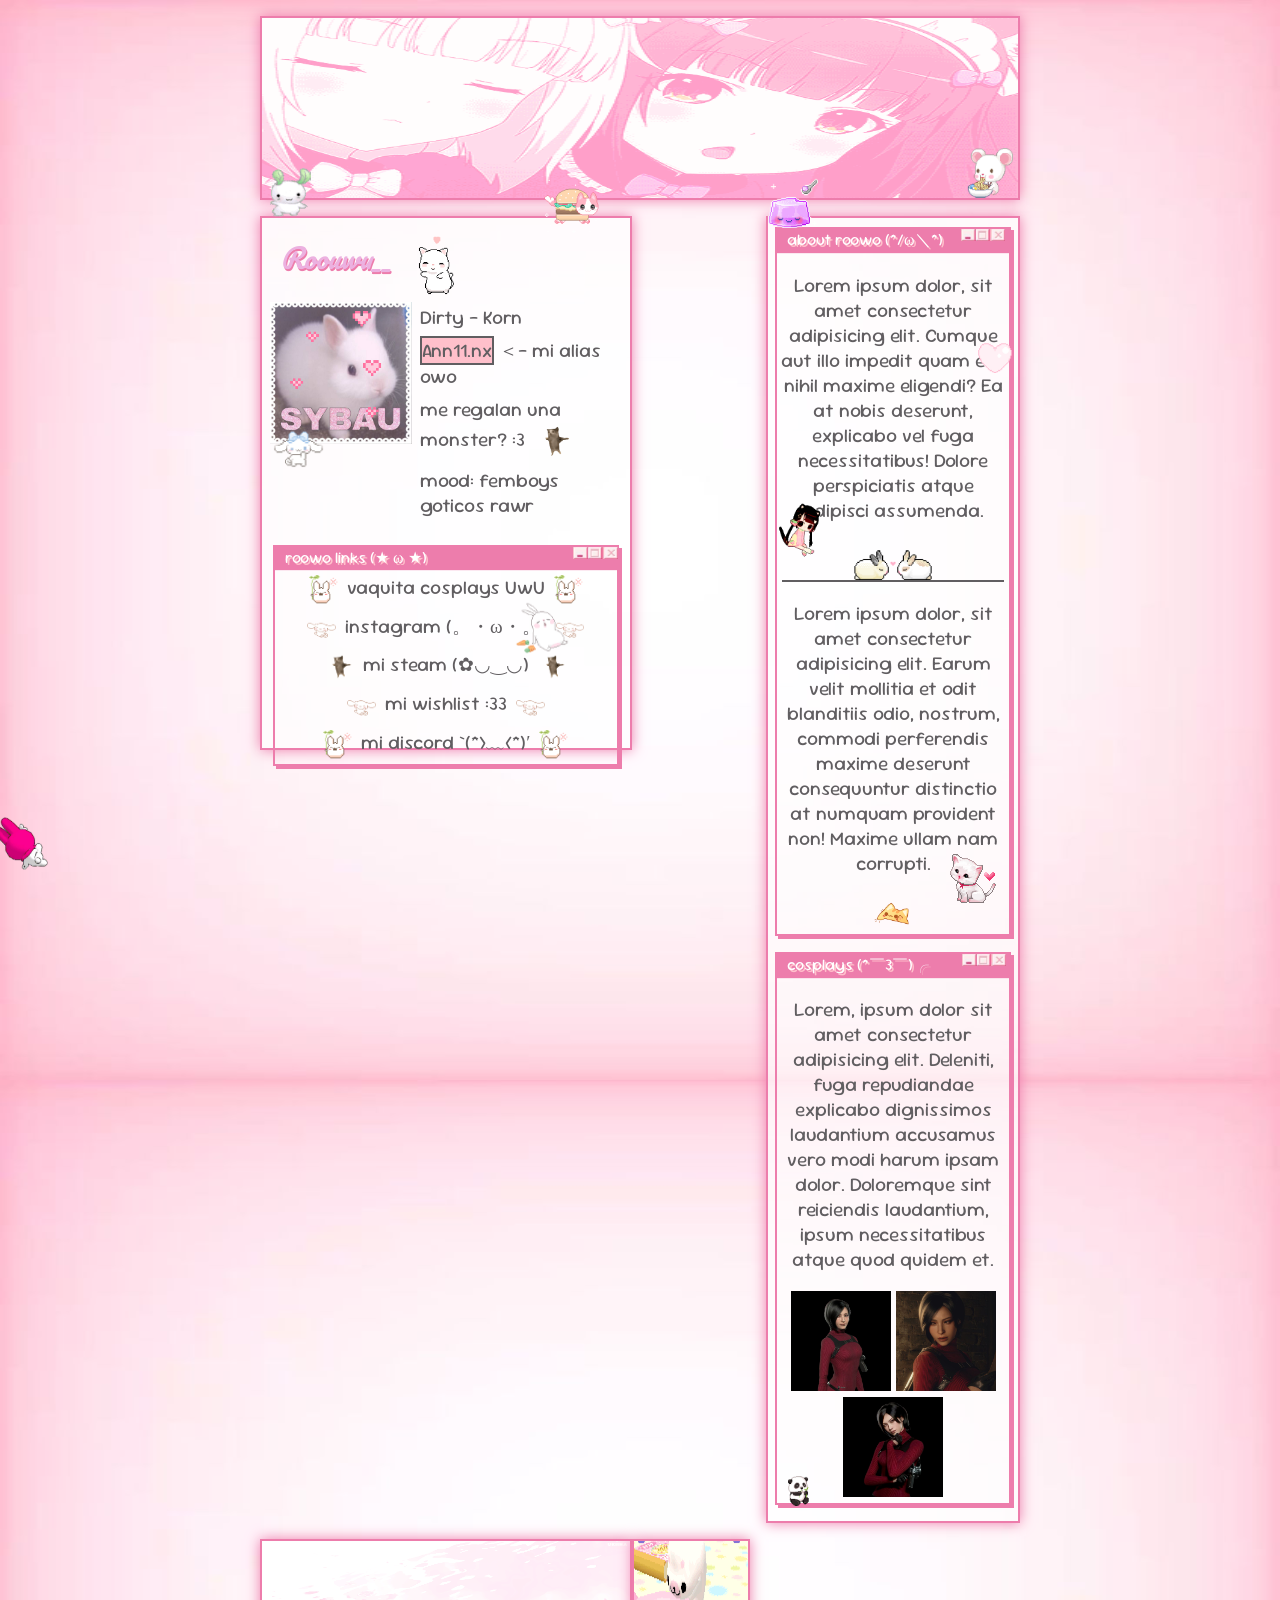
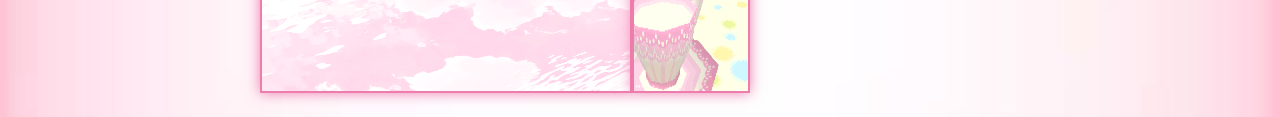
==== index.html @ 13e6f64c "pagina rosa (casi) terminada" ====
<!DOCTYPE html>
<html lang="en">
<head>
    <meta charset="UTF-8">
    <meta name="viewport" content="width=device-width, initial-scale=1.0">
    <link rel="stylesheet" href="css/style.css">
    <title>roOoOwo</title>

    <link rel="preconnect" href="https://fonts.googleapis.com">
    <link rel="preconnect" href="https://fonts.gstatic.com" crossorigin>
    <link href="https://fonts.googleapis.com/css2?family=Cascadia+Code:ital,wght@0,200..700;1,200..700&family=Ubuntu+Mono:ital,wght@0,400;0,700;1,400;1,700&family=Ubuntu:ital,wght@0,300;0,400;0,500;0,700;1,300;1,400;1,500;1,700&display=swap" rel="stylesheet">
    <link href="https://fonts.googleapis.com/css2?family=Bitcount+Grid+Double:wght@100..900&family=Cascadia+Code:ital,wght@0,200..700;1,200..700&family=Ubuntu+Mono:ital,wght@0,400;0,700;1,400;1,700&family=Ubuntu:ital,wght@0,300;0,400;0,500;0,700;1,300;1,400;1,500;1,700&display=swap" rel="stylesheet">
    <link href="https://fonts.googleapis.com/css2?family=Pacifico&display=swap" rel="stylesheet">
    <link href="https://fonts.googleapis.com/css2?family=Sour+Gummy:ital,wght@0,100..900;1,100..900&display=swap" rel="stylesheet">

</head>
<body>
    <img src="assets/root_gifs/my_melody.gif" class="root-gif" id="mymelody">
    <div class="main">
        
        <a href="https://www.youtube.com/watch?v=dQw4w9WgXcQ">
            <img src="assets/root_gifs/lo_q_sea_esto.gif" class="root-gif" id="hojita">
        </a>

        <!--LEFT-->
        <header class="banner" id="banner1">
            <img src="assets/sanrio/anime_gurls.gif" alt="unu">
        </header>
        <section class="left-container">
            <!--ROOT GIFS-->
            <img src="assets/sanrio/carrot_bunny.gif" class="root-gif" id="carrot-bunny">
            <img src="assets/root_gifs/chilemorron2.gif" class="root-gif" id="chilemorron">
            <img src="assets/sanrio/heart.gif" class="root-gif" id="hearts">
            <a href="easter.html">
                <img src="assets/sanrio/gato_hamburguesa.gif" class="root-gif" id="burguer-cat"> 
            </a>
            <div class="card" id="name">Roouwu__ <img src="assets/root_gifs/heart_cat.gif"></div>
            <div class="card" id="picture">
                <img src="assets/sanrio/profile1.jpg" alt="">
            </div>
            <div class="card" id="status">
                <p>Dirty - Korn </p>
                <p><span>Ann11.nx</span> ＜- mi alias owo</p>
                <p>me regalan una monster? :3 <img src="assets/root_gifs/gatito_saltando.gif"></p>
                <p>mood: femboys goticos rawr</p>
            </div>
            <div class="card" id="links">
                <nav class="my-linktree">
                    <img src="assets/sanrio/Captura de pantalla 2026-02-19 182012.png" class="close-tab" alt="">
                    <div class="top-bar">roowo links (★ ω ★)</div>
                    <a href="http://link.mercadopago.com.ar/rooalmada">
                        <img src="assets/sanrio/monster.gif">
                        vaquita cosplays UwU
                        <img src="assets/sanrio/monster.gif"> 
                    </a>
                    <a href="https://www.instagram.com/reel/DRQel9qgAkO/?utm_source=ig_web_copy_link&igsh=NTc4MTIwNjQ2YQ==">
                         <img src="assets/sanrio/cinnamoroll_float.gif"> 
                            instagram (。・ω・。)
                         <img src="assets/sanrio/cinnamoroll_float.gif"> 
                    </a>
                    <a href="https://youtu.be/LDU_Txk06tM?si=PpXAcuxdn4_qoi2n&t=73">
                        <img src="assets/sanrio/gatito_saltano.gif">
                            mi steam (✿◡‿◡)
                         <img src="assets/sanrio/gatito_saltano.gif"> 
                    </a>
                    <a href="wishlist.html">
                        <img src="assets/sanrio/cinnamoroll_float.gif">
                            mi wishlist :33
                        <img src="assets/sanrio/cinnamoroll_float.gif">
                    </a>
                    <a href="https://youtu.be/LDU_Txk06tM?si=PpXAcuxdn4_qoi2n&t=73">
                        <img src="assets/sanrio/monster.gif">
                            mi discord `(*>﹏<*)′
                        <img src="assets/sanrio/monster.gif">
                    </a>
                </nav>
            </div>
        </section>
        <!--RIGHT-->
        <header class="banner" id="banner2">
            <img src="css/sanrio/pastel4.gif" alt="">
        </header>
        <section class="right-container">
            <!--ROOT GIFS-->
            <a href="https://cafecito.app/kitt3enowo">
                        <img src="assets/sanrio/heart_cat.gif" class="root-gif" id="heart-cat">
            </a>
            <img src="assets/sanrio/panda.gif" class="root-gif" id="panda">
            <img src="assets/root_gifs/monita_china.gif" class="root-gif" id="monitachina">
            <img src="assets/sanrio/gelly.gif" class="root-gif" id="gelly">
            <img src="assets/sanrio/heart2.gif" class="root-gif" id="heart2">
            <img src="assets/sanrio/ramen.gif" class="root-gif" id="ramen">
            
            <div class="card" id="about">
                <img src="assets/sanrio/Captura de pantalla 2026-02-19 182012.png" class="close-tab" style="height: 12px; position: absolute; right: 9px;">
                <div class="top-bar">about roowo (*/ω＼*)</div>
                <p>
                    Lorem ipsum dolor, sit amet consectetur adipisicing elit. Cumque aut illo impedit quam eos nihil maxime eligendi? Ea at nobis deserunt, explicabo vel fuga necessitatibus! Dolore perspiciatis atque adipisci assumenda.
                </p>
                <img src="assets/root_gifs/bunny.gif">
                <hr>
                <p>
                    Lorem ipsum dolor, sit amet consectetur adipisicing elit. Earum velit mollitia et odit blanditiis odio, nostrum, commodi perferendis maxime deserunt consequuntur distinctio at numquam provident non! Maxime ullam nam corrupti.
                </p>
                <img src="assets/sanrio/bongo_cat.gif">
            </div>
            <div class="card" id="cosplay">
                <img src="assets/sanrio/Captura de pantalla 2026-02-19 182012.png" class="close-tab" style="height: 12px; position: absolute; right: 12px; ">
                <div class="top-bar">
                    cosplays (*￣3￣)╭
                </div>
                <p>
                    Lorem, ipsum dolor sit amet consectetur adipisicing elit. Deleniti, fuga repudiandae explicabo dignissimos laudantium accusamus vero modi harum ipsam dolor. Doloremque sint reiciendis laudantium, ipsum necessitatibus atque quod quidem et.                    
                </p>
                <div class="cosplay-imgs">
                    <img src="assets/cosplay_ada_wong_owo2.jpg" alt="">
                    <img src="assets/cosplay_ada_wong_owo.jpg" alt="">
                    <img src="assets/cosplay_ada_wong_owo3.jpg" alt="">
                </div>
            </div>
        </section>
        <div class="banner" id="banner3">
                <img src="assets/sanrio/taza.gif" alt="">
        </div>
    </div>
</body>
</html>
---- css/style.css ----
:root{
    --my-color-cards:rgba(248, 236, 241, 0.89);
    --my-color-pastel-green:rgb(192, 255, 196);
    --my-color-pastel-pink: rgb(236, 177, 224);
    --my-color-ultra-pink:rgba(237, 125, 172);
}
.root-gif{
    position: absolute;
    height: 70px;
    z-index: 1;
}
body{
    background-image: url(sanrio/fondo16.jpg);
    background-color: transparent;
    background-size: 100% 100%;
    font-family: "Sour Gummy";
    font-size: 0.8rem;
    color: rgb(97, 94, 97);
}
.main{
    display: grid;
    position: relative;
    margin: 0 auto;
    margin-top: 16px;
    width: 90%;
    max-width: 320px;
    min-width: 320px;
    animation: float 5s ease-in-out infinite;
}
@keyframes float{ /*hola vengo a flotar oWo*/
    0%{
        transform: translateY(0);
    }
    50%{
        transform: translateY(-6px);
    }
    100%{
        transform: translateY(0);
    }
}
/*-------------------------------------------------------------------------*/
.top-bar{
    margin: 0;
    font-size: 1rem;
    padding-left: 10px;
    background-color: var(--my-color-ultra-pink);
    color:white;
    border-bottom: 2px solid var(--my-color-ultra-pink);
    box-shadow: 0px 0px 1px var(--my-color-ultra-pink);
    text-shadow: 2px 2px 0px pink; 
    text-align: left;
}
.top-bar img{
    height: 1.8em;
    margin: 0 4px;
    vertical-align: middle;
}
.banner{
    height: 100px;
    border: 2px solid var(--my-color-ultra-pink);
    box-shadow: 0px 0px 13px var(--my-color-ultra-pink);
    margin-bottom: 16px;
}
#banner1{
    height: 180px;
}
#banner1 img{
    width: 100%;
    height: 100%;
}
/*-------------------------------------------------------------------------*/
.card{
    
}
.left-container{
    display: grid;
    position: relative;
    background-color: rgba(255, 255, 255, 0.694);
    border: 2px solid var(--my-color-ultra-pink);
    box-shadow: 0px 0px 13px var(--my-color-ultra-pink); /*efecto glow owo*/
    margin-bottom: 16px;
    grid-template-columns: 150px;
}
#name{
    padding-top: 3%;
    grid-column: 1/4;
    font-family: "Pacifico";
    font-size: 1.7rem;
    padding-left: 5%;
    color: var(--my-color-pastel-pink);
    font-style: oblique;
    text-shadow: 1px 2px 0px var(--my-color-ultra-pink);
}
#name img{
    height: 1em;
    height: 2.5em;
    margin: 0 5px;
    vertical-align: middle;
}
#picture{
    position: relative;
    padding-top: 3%;
    padding-left: 5%;
}
#picture img{
    width: 100%;
}
#status{
    grid-column: 2/4;
}
#status p{
    margin: 8px;
    text-overflow: ellipsis;
}
#status span{
    background-color: pink;
    border: 2px solid;
}
#status img{
    height: 2em;
    margin: 0 4px;
    vertical-align: middle;
}
#links{
    grid-column: 1/4;
    width: 94%;
    margin: 0 auto;
    padding-top: 5%;
    margin-bottom: 16px;
}
.my-linktree{
    display: grid;
    text-align: center;
    border: 2px solid var(--my-color-ultra-pink);
    box-shadow: 3px 3px 0px var(--my-color-ultra-pink);
}
.my-linktree a{
    text-decoration: none;
    color: rgb(97, 94, 97);
    padding: 5px;
}
.my-linktree a:hover{
    background-color: pink;
}
.my-linktree a img{
    height: 1.5em;
    margin: 0 4px;
    vertical-align: middle;
}
.close-tab{
    position: absolute;
    right: 12px;
    height: 12px;
    vertical-align: middle;
}

/*-------------------------------------------------------------------------*/
#banner2{
    height: 150px;
}
#banner2 img{
    width: 100%;
    height: 100%;
}
/*-------------------------------------------------------------------------*/

.right-container{
    padding-top: 3.5%;
    display: flex;
    flex-direction: column;
    position: relative;
    background-color: rgba(255, 255, 255, 0.694);
    border: 2px solid var(--my-color-ultra-pink);
    box-shadow: 0px 0px 13px var(--my-color-ultra-pink);
    margin-bottom: 16px; 
}
.right-container .close-tab{
    height: 12px;
}
hr{
    border: 1px solid rgb(97, 94, 97);
    width: 95%;
    margin: 0 auto;
}
#about{
    width: 93%;
    margin: 0 auto;
    text-align: center;
    border: 2px solid var(--my-color-ultra-pink);
    box-shadow: 3px 3px 0px var(--my-color-ultra-pink);
    margin-bottom: 16px;
}
#about p{

}
#about img{
    height: 2em;
    margin: 0 4px;
    vertical-align: middle;
}
#cosplay{
    width: 93%;
    margin: 0 auto;
    text-align: center;
    border: 2px solid var(--my-color-ultra-pink);
    box-shadow: 3px 3px 0px var(--my-color-ultra-pink);
    margin-bottom: 16px;
}
.cosplay-imgs{
    width: 100%;
    grid-template-columns: repeat(auto-fill,10px);
    gap: 2px;
}
.cosplay-imgs img{
    width: 100px;
    background-color: transparent;
}
/*-------------------------------------------------------------------------*/
#banner3{
    height: 150px;
}
#banner3 img{
    width: 100%;
    height: 100%;
}
/*-------------------------------------------------------------------------*/

#hojita{
    top: 131px;
    left: -10px;
}
#chilemorron{
    top: 210px;
    left: 10px;
    height: 40px;
}
#mymelody{
    position: fixed;
    height: 120px;
    left: -21px;
    bottom: -11px;
}
#lexe{
    height: 65px;
    top: 620px;
    right: 10px;
}
#panda{
    bottom: 15px;
    height: 30px;
    left: 20px;
}
#monitachina{
    top: 275px;
}
#burguer-cat{
    top: -40px;
    left: 280px;
    height: 60px;
}
#carrot-bunny{
    height: 60px;
    top: 380px;
    left: 250px;
}
#ramen{
    height: 50px;
    top: -70px;
    right: 5px;
}
#heart2{
    height: 40px;
    right: 1px;
    top: 120px;
}
#gelly{
    height: 50px;
    top: -40px;
}
#hearts{
    height: 130px;
    top: 85px;
    left: 10px;
}
#heart-cat{
    height: 50px;
    right: 20px;
    top: 635px;
}
/*-------------------------------------------------------------------------*/

/*media queries*/

@media screen and (min-width:768px) {
    body{
        background-image: url(sanrio/fondo16.jpg);
        background-size: 100% 1080px;
        font-size: 1.2rem;
    }
    .main{
        display: grid;
        max-width: 760px;
        width: 100%;
    }
    #banner1{
        grid-column: 1/4;
    }
    #banner2{
        grid-column: 1/2;
    }
    .left-container{
        grid-column: 1/2;
        height: 530px;
    }
    .right-container{
        margin-left: 16px;
        grid-row: 3;
        grid-column: 3/4;
    }
}
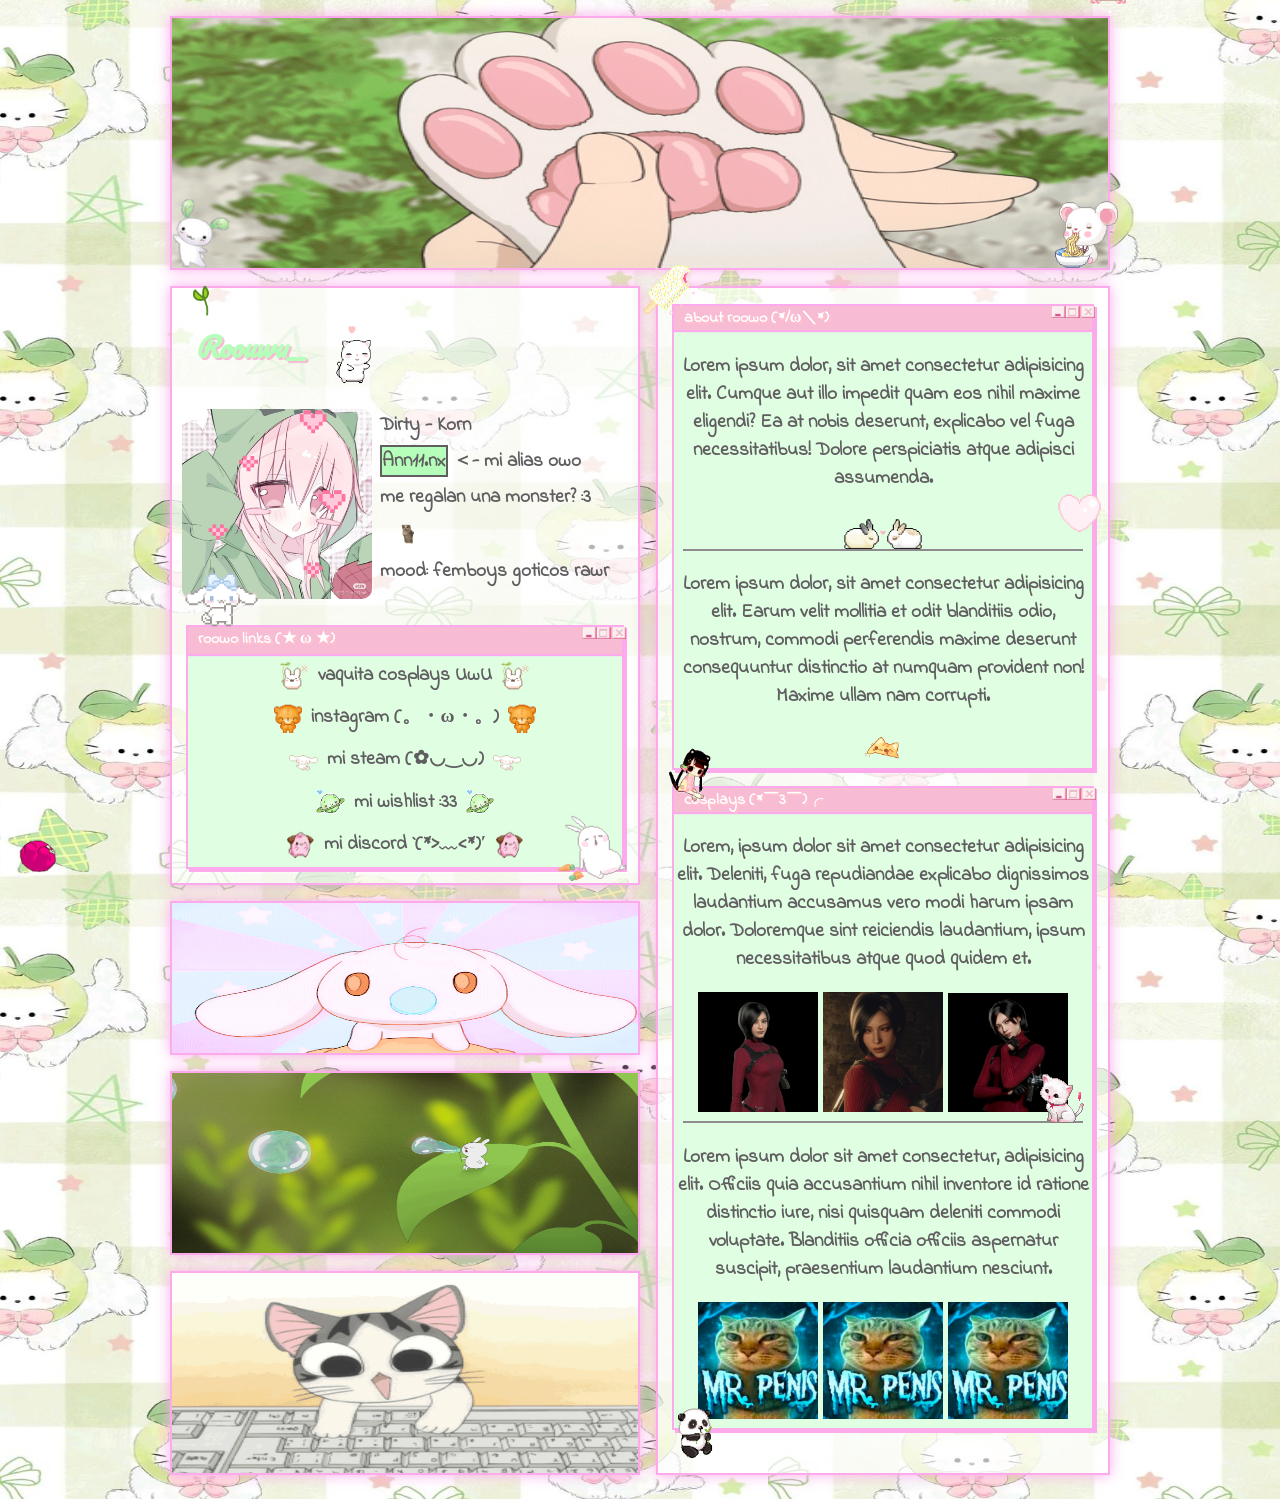
==== commit aa797041: "pagina verde" ====
--- a/index.html
+++ b/index.html
@@ -12,6 +12,7 @@
     <link href="https://fonts.googleapis.com/css2?family=Bitcount+Grid+Double:wght@100..900&family=Cascadia+Code:ital,wght@0,200..700;1,200..700&family=Ubuntu+Mono:ital,wght@0,400;0,700;1,400;1,700&family=Ubuntu:ital,wght@0,300;0,400;0,500;0,700;1,300;1,400;1,500;1,700&display=swap" rel="stylesheet">
     <link href="https://fonts.googleapis.com/css2?family=Pacifico&display=swap" rel="stylesheet">
     <link href="https://fonts.googleapis.com/css2?family=Sour+Gummy:ital,wght@0,100..900;1,100..900&display=swap" rel="stylesheet">
+    <link href="https://fonts.googleapis.com/css2?family=Indie+Flower&display=swap" rel="stylesheet">
 
 </head>
 <body>
@@ -24,19 +25,21 @@
 
         <!--LEFT-->
         <header class="banner" id="banner1">
-            <img src="assets/sanrio/anime_gurls.gif" alt="unu">
+            <img src="assets/soft_green/PATITAS.gif" alt="unu">
         </header>
         <section class="left-container">
             <!--ROOT GIFS-->
+            <img src="assets/soft_green/hojita_profile2.gif" class="root-gif" id="profile-leaf">
             <img src="assets/sanrio/carrot_bunny.gif" class="root-gif" id="carrot-bunny">
             <img src="assets/root_gifs/chilemorron2.gif" class="root-gif" id="chilemorron">
             <img src="assets/sanrio/heart.gif" class="root-gif" id="hearts">
             <a href="easter.html">
-                <img src="assets/sanrio/gato_hamburguesa.gif" class="root-gif" id="burguer-cat"> 
+                <img src="assets/sanrio/ramen.gif" class="root-gif" id="ramen"> 
             </a>
-            <div class="card" id="name">Roouwu__ <img src="assets/root_gifs/heart_cat.gif"></div>
+            <div class="card" id="name">Roouwu__ <img src="assets/root_gifs/heart_cat.gif">
+            </div>
             <div class="card" id="picture">
-                <img src="assets/sanrio/profile1.jpg" alt="">
+                <img src="assets/soft_green/ppic2.jpg" alt="">
             </div>
             <div class="card" id="status">
                 <p>Dirty - Korn </p>
@@ -54,42 +57,44 @@
                         <img src="assets/sanrio/monster.gif"> 
                     </a>
                     <a href="https://www.instagram.com/reel/DRQel9qgAkO/?utm_source=ig_web_copy_link&igsh=NTc4MTIwNjQ2YQ==">
-                         <img src="assets/sanrio/cinnamoroll_float.gif"> 
+                         <img src="assets/soft_green/osito.gif"> 
                             instagram (。・ω・。)
+                         <img src="assets/soft_green/osito.gif"> 
+                    </a>
+                    <a href="https://youtu.be/LDU_Txk06tM?si=PpXAcuxdn4_qoi2n&t=73">
+                        <img src="assets/sanrio/cinnamoroll_float.gif">
+                            mi steam (✿◡‿◡)
                          <img src="assets/sanrio/cinnamoroll_float.gif"> 
                     </a>
-                    <a href="https://youtu.be/LDU_Txk06tM?si=PpXAcuxdn4_qoi2n&t=73">
-                        <img src="assets/sanrio/gatito_saltano.gif">
-                            mi steam (✿◡‿◡)
-                         <img src="assets/sanrio/gatito_saltano.gif"> 
-                    </a>
                     <a href="wishlist.html">
-                        <img src="assets/sanrio/cinnamoroll_float.gif">
+                        <img src="assets/soft_green/planetita.gif">
                             mi wishlist :33
-                        <img src="assets/sanrio/cinnamoroll_float.gif">
+                        <img src="assets/soft_green/planetita.gif">
                     </a>
                     <a href="https://youtu.be/LDU_Txk06tM?si=PpXAcuxdn4_qoi2n&t=73">
-                        <img src="assets/sanrio/monster.gif">
+                        <img src="assets/soft_green/pokemon1.gif">
                             mi discord `(*>﹏<*)′
-                        <img src="assets/sanrio/monster.gif">
+                        <img src="assets/soft_green/pokemon1.gif">
                     </a>
                 </nav>
             </div>
         </section>
         <!--RIGHT-->
         <header class="banner" id="banner2">
-            <img src="css/sanrio/pastel4.gif" alt="">
+            <img src="assets/soft_green/baby_cinnamorol.gif" alt="">
         </header>
         <section class="right-container">
             <!--ROOT GIFS-->
             <a href="https://cafecito.app/kitt3enowo">
-                        <img src="assets/sanrio/heart_cat.gif" class="root-gif" id="heart-cat">
+                <img src="assets/sanrio/heart_cat.gif" class="root-gif" id="heart-cat">
             </a>
-            <img src="assets/sanrio/panda.gif" class="root-gif" id="panda">
+            <a href="black.html">
+                <img src="assets/sanrio/panda.gif" class="root-gif" id="panda">
+            </a>
             <img src="assets/root_gifs/monita_china.gif" class="root-gif" id="monitachina">
-            <img src="assets/sanrio/gelly.gif" class="root-gif" id="gelly">
+            <img src="assets/soft_green/helado.gif" class="root-gif" id="ice-cream">
             <img src="assets/sanrio/heart2.gif" class="root-gif" id="heart2">
-            <img src="assets/sanrio/ramen.gif" class="root-gif" id="ramen">
+            <img src="assets/sanrio/gato_hamburguesa.gif" class="root-gif" id="burguer-cat">
             
             <div class="card" id="about">
                 <img src="assets/sanrio/Captura de pantalla 2026-02-19 182012.png" class="close-tab" style="height: 12px; position: absolute; right: 9px;">
@@ -113,14 +118,26 @@
                     Lorem, ipsum dolor sit amet consectetur adipisicing elit. Deleniti, fuga repudiandae explicabo dignissimos laudantium accusamus vero modi harum ipsam dolor. Doloremque sint reiciendis laudantium, ipsum necessitatibus atque quod quidem et.                    
                 </p>
                 <div class="cosplay-imgs">
-                    <img src="assets/cosplay_ada_wong_owo2.jpg" alt="">
-                    <img src="assets/cosplay_ada_wong_owo.jpg" alt="">
-                    <img src="assets/cosplay_ada_wong_owo3.jpg" alt="">
+                    <img src="assets/y2k/cosplay_ada_wong_owo2.jpg" alt="">
+                    <img src="assets/y2k/cosplay_ada_wong_owo.jpg" alt="">
+                    <img src="assets/y2k/cosplay_ada_wong_owo3.jpg" alt="">
+                </div>
+                <hr>
+                <p>
+                    Lorem ipsum dolor sit amet consectetur, adipisicing elit. Officiis quia accusantium nihil inventore id ratione distinctio iure, nisi quisquam deleniti commodi voluptate. Blanditiis officia officiis aspernatur suscipit, praesentium laudantium nesciunt.
+                </p>
+                <div class="cosplay-imgs">
+                    <img src="assets/y2k/mrpenis.jpg" alt="">
+                    <img src="assets/y2k/mrpenis.jpg" alt="">
+                    <img src="assets/y2k/mrpenis.jpg" alt="">
                 </div>
             </div>
         </section>
         <div class="banner" id="banner3">
-                <img src="assets/sanrio/taza.gif" alt="">
+                <img src="assets/soft_green/hojita.gif" alt="">
+        </div>
+        <div class="banner" id="banner4">
+            <img src="assets/soft_green/gato_teclado.gif" alt="">
         </div>
     </div>
 </body>
--- a/css/style.css
+++ b/css/style.css
@@ -1,8 +1,9 @@
 :root{
     --my-color-cards:rgba(248, 236, 241, 0.89);
-    --my-color-pastel-green:rgb(192, 255, 196);
-    --my-color-pastel-pink: rgb(236, 177, 224);
-    --my-color-ultra-pink:rgba(237, 125, 172);
+    --my-color-pastel-green:rgb(224, 255, 226);
+    --my-color-ultra-green: rgb(181, 255, 186);
+    --my-color-ultra-pink: rgb(252, 170, 235);
+    --my-color-pastel-pink:rgb(248, 187, 212);
 }
 .root-gif{
     position: absolute;
@@ -10,10 +11,11 @@
     z-index: 1;
 }
 body{
-    background-image: url(sanrio/fondo16.jpg);
+    background-image: url(soft_green/fondo4.jpg);
     background-color: transparent;
-    background-size: 100% 100%;
-    font-family: "Sour Gummy";
+    background-size: 60% 60%;
+    font-family: "Indie Flower", cursive;
+    font-weight: 800;
     font-size: 0.8rem;
     color: rgb(97, 94, 97);
 }
@@ -43,7 +45,7 @@
     margin: 0;
     font-size: 1rem;
     padding-left: 10px;
-    background-color: var(--my-color-ultra-pink);
+    background-color: var(--my-color-pastel-pink);
     color:white;
     border-bottom: 2px solid var(--my-color-ultra-pink);
     box-shadow: 0px 0px 1px var(--my-color-ultra-pink);
@@ -68,10 +70,24 @@
     width: 100%;
     height: 100%;
 }
+#banner2{
+    height: 150px;
+}
+#banner2 img{
+    width: 100%;
+    height: 100%;
+}
+#banner3{
+    height: 180px;
+}
+#banner3 img{
+    width: 100%;
+    height: 100%;
+}
+#banner4{
+    display: none;
+}
 /*-------------------------------------------------------------------------*/
-.card{
-    
-}
 .left-container{
     display: grid;
     position: relative;
@@ -84,15 +100,14 @@
 #name{
     padding-top: 3%;
     grid-column: 1/4;
-    font-family: "Pacifico";
+    font-family:"Pacifico";
     font-size: 1.7rem;
     padding-left: 5%;
-    color: var(--my-color-pastel-pink);
+    color: var(--my-color-ultra-green);
     font-style: oblique;
-    text-shadow: 1px 2px 0px var(--my-color-ultra-pink);
+    text-shadow: 2px 2px 0px var(--my-color-pastel-pink);
 }
 #name img{
-    height: 1em;
     height: 2.5em;
     margin: 0 5px;
     vertical-align: middle;
@@ -104,16 +119,18 @@
 }
 #picture img{
     width: 100%;
+    border-radius: 10px;
 }
 #status{
     grid-column: 2/4;
+    margin-bottom: 16px;
 }
 #status p{
     margin: 8px;
     text-overflow: ellipsis;
 }
 #status span{
-    background-color: pink;
+    background-color: var(--my-color-ultra-green);
     border: 2px solid;
 }
 #status img{
@@ -125,14 +142,15 @@
     grid-column: 1/4;
     width: 94%;
     margin: 0 auto;
-    padding-top: 5%;
-    margin-bottom: 16px;
+    margin-bottom: 16px;
+    background-color: rgb(224, 255, 226); /*rosita claro owo rgb(252, 239, 248)*/
 }
 .my-linktree{
     display: grid;
     text-align: center;
     border: 2px solid var(--my-color-ultra-pink);
     box-shadow: 3px 3px 0px var(--my-color-ultra-pink);
+    height: 99%;
 }
 .my-linktree a{
     text-decoration: none;
@@ -140,7 +158,7 @@
     padding: 5px;
 }
 .my-linktree a:hover{
-    background-color: pink;
+    background-color: rgb(174, 255, 174);
 }
 .my-linktree a img{
     height: 1.5em;
@@ -155,14 +173,7 @@
 }
 
 /*-------------------------------------------------------------------------*/
-#banner2{
-    height: 150px;
-}
-#banner2 img{
-    width: 100%;
-    height: 100%;
-}
-/*-------------------------------------------------------------------------*/
+
 
 .right-container{
     padding-top: 3.5%;
@@ -178,7 +189,7 @@
     height: 12px;
 }
 hr{
-    border: 1px solid rgb(97, 94, 97);
+    border: 1px solid rgb(141, 139, 141);
     width: 95%;
     margin: 0 auto;
 }
@@ -189,6 +200,7 @@
     border: 2px solid var(--my-color-ultra-pink);
     box-shadow: 3px 3px 0px var(--my-color-ultra-pink);
     margin-bottom: 16px;
+    background-color: var(--my-color-pastel-green);
 }
 #about p{
 
@@ -205,32 +217,26 @@
     border: 2px solid var(--my-color-ultra-pink);
     box-shadow: 3px 3px 0px var(--my-color-ultra-pink);
     margin-bottom: 16px;
+    background-color: var(--my-color-pastel-green);
 }
 .cosplay-imgs{
     width: 100%;
     grid-template-columns: repeat(auto-fill,10px);
-    gap: 2px;
+    gap: 1px;
 }
 .cosplay-imgs img{
-    width: 100px;
+    width: 120px;
     background-color: transparent;
 }
 /*-------------------------------------------------------------------------*/
-#banner3{
-    height: 150px;
-}
-#banner3 img{
-    width: 100%;
-    height: 100%;
-}
-/*-------------------------------------------------------------------------*/
+
 
 #hojita{
     top: 131px;
     left: -10px;
 }
 #chilemorron{
-    top: 210px;
+    top: 200px;
     left: 10px;
     height: 40px;
 }
@@ -240,11 +246,6 @@
     left: -21px;
     bottom: -11px;
 }
-#lexe{
-    height: 65px;
-    top: 620px;
-    right: 10px;
-}
 #panda{
     bottom: 15px;
     height: 30px;
@@ -254,28 +255,29 @@
     top: 275px;
 }
 #burguer-cat{
-    top: -40px;
+    top: -840px;
     left: 280px;
     height: 60px;
 }
 #carrot-bunny{
     height: 60px;
-    top: 380px;
+    top: 376px;
     left: 250px;
 }
 #ramen{
     height: 50px;
-    top: -70px;
-    right: 5px;
+    top: 550px;
+    right: -1px;
 }
 #heart2{
-    height: 40px;
+    height: 50px;
     right: 1px;
-    top: 120px;
-}
-#gelly{
-    height: 50px;
-    top: -40px;
+    top: 130px;
+}
+#ice-cream{
+    height: 60px;
+    top: -200px;
+    left: -20px;
 }
 #hearts{
     height: 130px;
@@ -285,7 +287,11 @@
 #heart-cat{
     height: 50px;
     right: 20px;
-    top: 635px;
+    top: 690px;
+}
+#profile-leaf{
+    left: -10px;
+    top: -18px;
 }
 /*-------------------------------------------------------------------------*/
 
@@ -293,28 +299,111 @@
 
 @media screen and (min-width:768px) {
     body{
-        background-image: url(sanrio/fondo16.jpg);
-        background-size: 100% 1080px;
+        background-image: url(soft_green/fondo4.jpg);
+        background-size: 60% 60%;;
         font-size: 1.2rem;
     }
     .main{
         display: grid;
-        max-width: 760px;
+        grid-template-columns: 2fr 2fr;
+        grid-template-rows: auto auto auto;
+        max-width: 940px;
         width: 100%;
     }
     #banner1{
         grid-column: 1/4;
+        height: 250px;
+        grid-row: 1;
     }
     #banner2{
+        grid-column: 1;
+        grid-row: 3;
+    }
+    #banner3{
         grid-column: 1/2;
+        grid-row: 4;
+    }
+    #banner4{
+        display: block;
+        width: 99.2%;
+        height: 200px;        
+    }
+    #banner4 img{
+        width: 100%;
+        height: 100%;
     }
     .left-container{
         grid-column: 1/2;
-        height: 530px;
+        height: 595px;
+        grid-template-columns: 200px;
+        grid-row: 2;
     }
     .right-container{
         margin-left: 16px;
-        grid-row: 3;
-        grid-column: 3/4;
+        grid-row: 2/8;
+        grid-column: 2/4;
+        grid-template-columns: 260px;
+    }
+    /*ROOT GIFS OWO*/
+    #hojita{
+    top: 182px;
+    left: -10px;
+    }
+    #chilemorron{
+        top: 280px;
+        left: 10px;
+        height: 60px;
+    }
+    #mymelody{
+        position: fixed;
+        height: 120px;
+        left: -21px;
+        bottom: -11px;
+    }
+    #panda{
+        bottom: 15px;
+        height: 50px;
+        left: 20px;
+    }
+    #monitachina{
+        top: 450px;
+    }
+    #burguer-cat{
+        top: -330px;
+        left: 420px;
+        height: 60px;
+    }
+    #carrot-bunny{
+        height: 80px;
+        top: 520px;
+        left: 380px;
+    }
+    #ramen{
+        height: 70px;
+        top: -90px;
+        right: -480px;
+    }
+    #heart2{
+        height: 50px;
+        right: 1px;
+        top: 200px;
+    }
+    #ice-cream{
+        height: 60px;
+        top: -30px;
+        left: -20px;
+    }
+    #hearts{
+        height: 190px;
+        top: 111px;
+        left: 10px;
+    }
+    #heart-cat{
+        height: 50px;
+        right: 20px;
+        top: 785px;
+    }
+    #profile-leaf{
+        left: -5px;
     }
 }
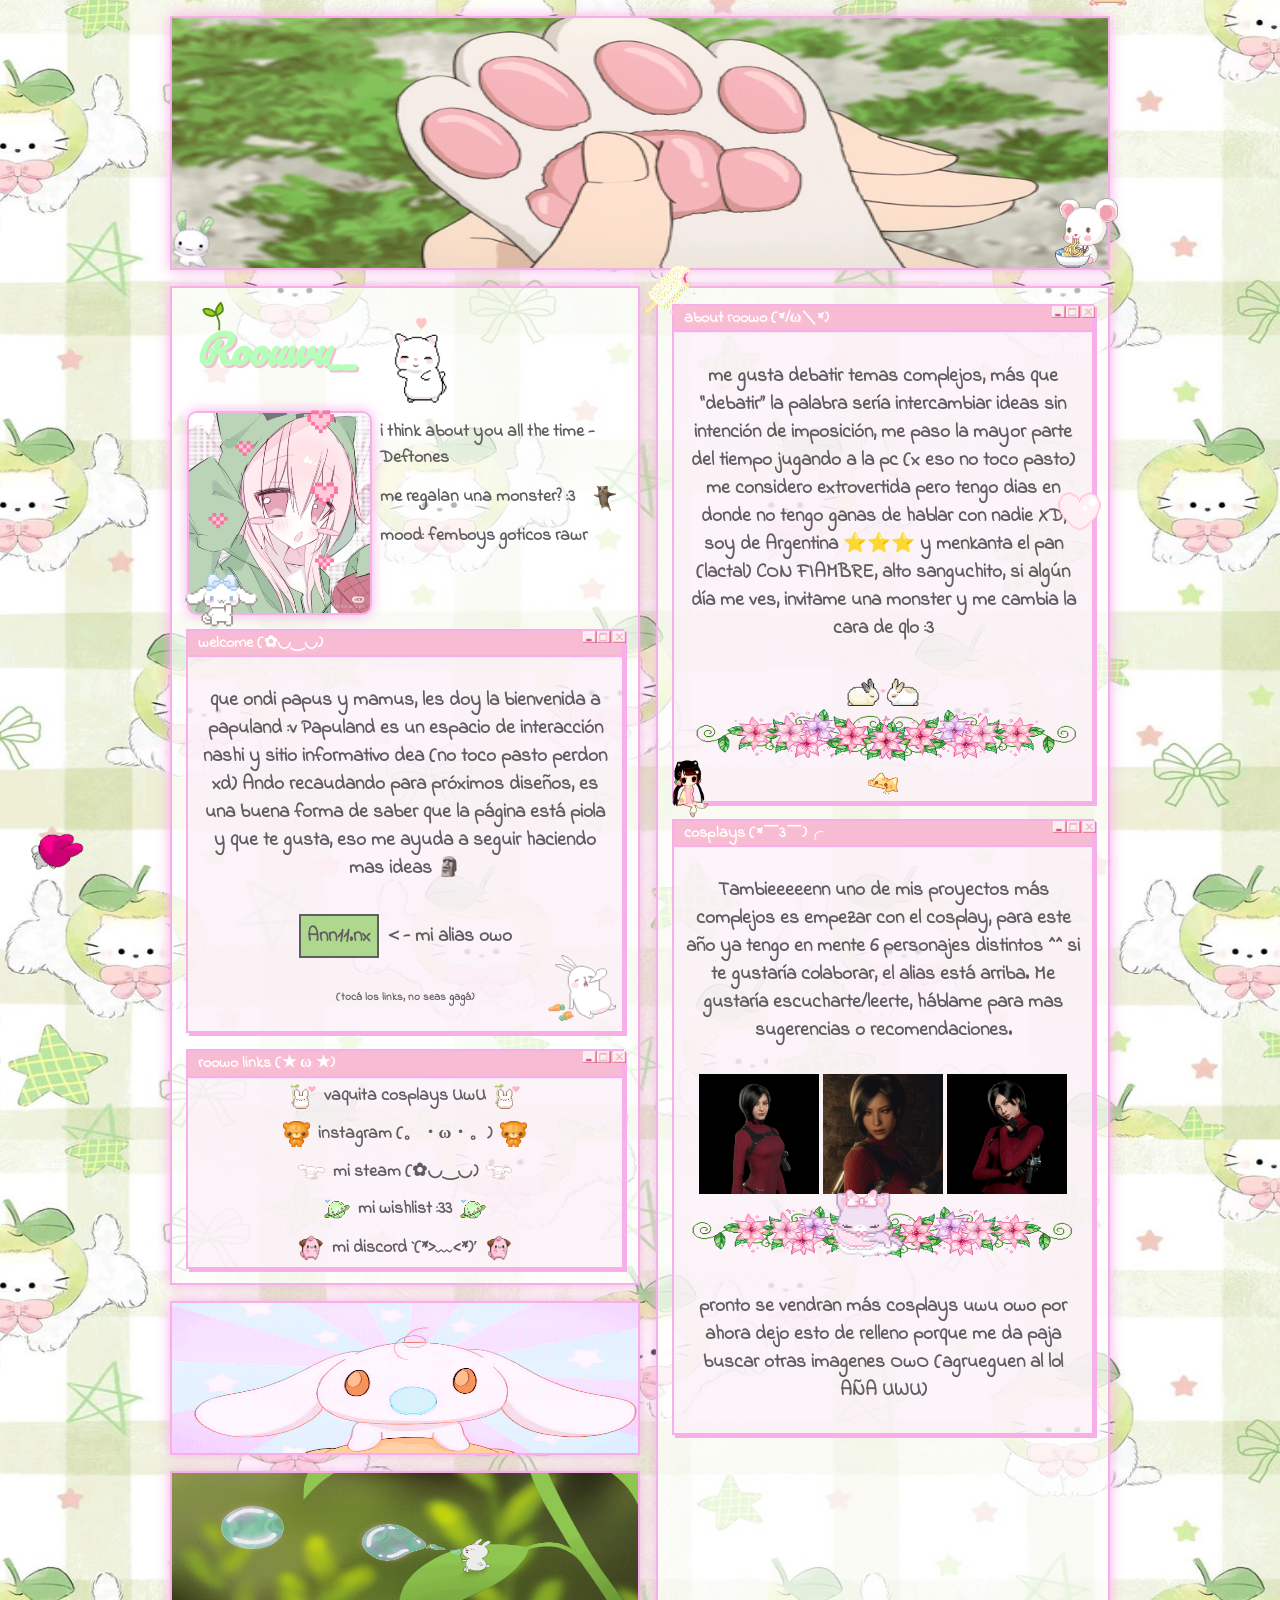
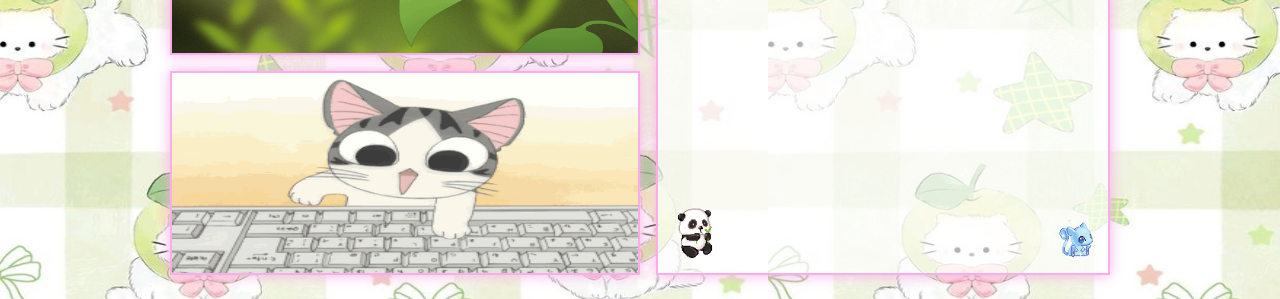
==== commit 0643d831: "pagina verde CASI terminada" ====
--- a/index.html
+++ b/index.html
@@ -5,6 +5,7 @@
     <meta name="viewport" content="width=device-width, initial-scale=1.0">
     <link rel="stylesheet" href="css/style.css">
     <title>roOoOwo</title>
+    <link rel="icon" type="image/gif" href="assets/sanrio/bongo_cat.gif">
 
     <link rel="preconnect" href="https://fonts.googleapis.com">
     <link rel="preconnect" href="https://fonts.gstatic.com" crossorigin>
@@ -19,7 +20,7 @@
     <img src="assets/root_gifs/my_melody.gif" class="root-gif" id="mymelody">
     <div class="main">
         
-        <a href="https://www.youtube.com/watch?v=dQw4w9WgXcQ">
+        <a href="easter.html">
             <img src="assets/root_gifs/lo_q_sea_esto.gif" class="root-gif" id="hojita">
         </a>
 
@@ -42,10 +43,23 @@
                 <img src="assets/soft_green/ppic2.jpg" alt="">
             </div>
             <div class="card" id="status">
-                <p>Dirty - Korn </p>
-                <p><span>Ann11.nx</span> ＜- mi alias owo</p>
+                <p>i think about you all the time - Deftones</p>
+
                 <p>me regalan una monster? :3 <img src="assets/root_gifs/gatito_saltando.gif"></p>
                 <p>mood: femboys goticos rawr</p>
+            </div>
+            <div class="card" id="welcome">
+                <img src="assets/sanrio/Captura de pantalla 2026-02-19 182012.png" class="close-tab" alt="">
+                <div class="top-bar">
+                    welcome (✿◡‿◡)
+                </div>
+                <p>
+                que ondi papus y mamus, les doy la bienvenida a papuland :v 
+                Papuland es un espacio de interacción nashi y sitio informativo dea (no toco pasto perdon xd) 
+                Ando recaudando para próximos diseños, es una buena forma de saber que la página está piola y que te gusta, eso me ayuda a seguir haciendo mas ideas 🗿
+                </p>
+                <p><span>Ann11.nx</span> ＜- mi alias owo</p>
+                <p style="font-size: 0.7rem;">(tocá los links, no seas gagá)</p>
             </div>
             <div class="card" id="links">
                 <nav class="my-linktree">
@@ -56,12 +70,12 @@
                         vaquita cosplays UwU
                         <img src="assets/sanrio/monster.gif"> 
                     </a>
-                    <a href="https://www.instagram.com/reel/DRQel9qgAkO/?utm_source=ig_web_copy_link&igsh=NTc4MTIwNjQ2YQ==">
+                    <a href="https://www.instagram.com/roouwu_?utm_source=ig_web_button_share_sheet&igsh=ZDNlZDc0MzIxNw==">
                          <img src="assets/soft_green/osito.gif"> 
                             instagram (。・ω・。)
                          <img src="assets/soft_green/osito.gif"> 
                     </a>
-                    <a href="https://youtu.be/LDU_Txk06tM?si=PpXAcuxdn4_qoi2n&t=73">
+                    <a href="easter.html">
                         <img src="assets/sanrio/cinnamoroll_float.gif">
                             mi steam (✿◡‿◡)
                          <img src="assets/sanrio/cinnamoroll_float.gif"> 
@@ -71,7 +85,7 @@
                             mi wishlist :33
                         <img src="assets/soft_green/planetita.gif">
                     </a>
-                    <a href="https://youtu.be/LDU_Txk06tM?si=PpXAcuxdn4_qoi2n&t=73">
+                    <a href="easter.html">
                         <img src="assets/soft_green/pokemon1.gif">
                             mi discord `(*>﹏<*)′
                         <img src="assets/soft_green/pokemon1.gif">
@@ -85,7 +99,8 @@
         </header>
         <section class="right-container">
             <!--ROOT GIFS-->
-            <a href="https://cafecito.app/kitt3enowo">
+            <a href="https://cafecito.app/kitt3enowo"> 
+                <!--SI ENCONTRASTE ESTO, SOS UN ENFERMO-->
                 <img src="assets/sanrio/heart_cat.gif" class="root-gif" id="heart-cat">
             </a>
             <a href="black.html">
@@ -95,18 +110,20 @@
             <img src="assets/soft_green/helado.gif" class="root-gif" id="ice-cream">
             <img src="assets/sanrio/heart2.gif" class="root-gif" id="heart2">
             <img src="assets/sanrio/gato_hamburguesa.gif" class="root-gif" id="burguer-cat">
+            <img src="assets/soft_green/mew.gif" class="root-gif" id="mew">
+            <img src="assets/soft_green/gatito_durmieno.gif" class="root-gif" id="sleepin-cat">
             
             <div class="card" id="about">
                 <img src="assets/sanrio/Captura de pantalla 2026-02-19 182012.png" class="close-tab" style="height: 12px; position: absolute; right: 9px;">
                 <div class="top-bar">about roowo (*/ω＼*)</div>
                 <p>
-                    Lorem ipsum dolor, sit amet consectetur adipisicing elit. Cumque aut illo impedit quam eos nihil maxime eligendi? Ea at nobis deserunt, explicabo vel fuga necessitatibus! Dolore perspiciatis atque adipisci assumenda.
+                    me gusta debatir temas complejos, más que “debatir” la palabra sería intercambiar ideas sin intención de imposición, me paso la mayor parte del tiempo jugando a la pc (x eso no toco pasto) me considero extrovertida pero tengo dias en donde no tengo ganas de hablar con nadie XD, soy de Argentina ⭐️⭐️⭐️ y menkanta el pan (lactal) CON FIAMBRE, alto sanguchito, si algún día me ves, invitame una monster y me cambia la cara de qlo :3 
                 </p>
                 <img src="assets/root_gifs/bunny.gif">
-                <hr>
-                <p>
-                    Lorem ipsum dolor, sit amet consectetur adipisicing elit. Earum velit mollitia et odit blanditiis odio, nostrum, commodi perferendis maxime deserunt consequuntur distinctio at numquam provident non! Maxime ullam nam corrupti.
-                </p>
+                <div class="separator">
+                    <img src="assets/soft_green/separador2.gif" id="separador1"
+                    style="width: 100%; height: 60px;">
+                </div>
                 <img src="assets/sanrio/bongo_cat.gif">
             </div>
             <div class="card" id="cosplay">
@@ -115,22 +132,50 @@
                     cosplays (*￣3￣)╭
                 </div>
                 <p>
-                    Lorem, ipsum dolor sit amet consectetur adipisicing elit. Deleniti, fuga repudiandae explicabo dignissimos laudantium accusamus vero modi harum ipsam dolor. Doloremque sint reiciendis laudantium, ipsum necessitatibus atque quod quidem et.                    
+                    Tambieeeeenn uno de mis proyectos más complejos es empezar con el cosplay, para este año ya tengo en mente 6 personajes distintos ^^ 
+si te gustaría colaborar, el alias está arriba. Me gustaría escucharte/leerte, háblame para mas sugerencias o recomendaciones.
                 </p>
                 <div class="cosplay-imgs">
                     <img src="assets/y2k/cosplay_ada_wong_owo2.jpg" alt="">
                     <img src="assets/y2k/cosplay_ada_wong_owo.jpg" alt="">
                     <img src="assets/y2k/cosplay_ada_wong_owo3.jpg" alt="">
                 </div>
-                <hr>
+                <div class="separator">
+                    <img src="assets/soft_green/separador2.gif" id="separador1"
+                    style="width: 100%; height: 60px;">
+                </div>
                 <p>
-                    Lorem ipsum dolor sit amet consectetur, adipisicing elit. Officiis quia accusantium nihil inventore id ratione distinctio iure, nisi quisquam deleniti commodi voluptate. Blanditiis officia officiis aspernatur suscipit, praesentium laudantium nesciunt.
+                    pronto se vendran más cosplays uwu owo por ahora dejo esto de relleno porque me da paja buscar otras imagenes OwO (agrueguen al lol AÑA UWU)
                 </p>
+                <p id="ascii" style="font-size: 0.6rem;">
+                    ⠀⠀⠀⠀⠀⠀⠀⠀⠀⠀⠀⠀⠀⠀⠀⠀⠀⠀⠀⣠⣤⣄⠀⠀⠀⠀⠀⠀⠀
+                    ⠀⠀⠀⠀⠀⠀⠀⠀⠀⠀⠀⠀⠀⠀⠀⠀⠀⢀⣾⠋⠀⠹⣷⡀⠀⠀⠀⠀⠀
+                    ⠀⠀⠀⠀⠀⠀⠀⠀⠀⠀⠀⠀⠀⠀⠀⠀⠀⢸⡇⠀⠀⠀⢹⡇⠀⠀⠀⠀⠀
+                    ⠀⠀⠀⠀⠀⠀⠀⠀⠀⠀⠀⠀⠀⠀⠀⠀⠀⣿⡇⠀⠀⠀⠸⣿⠀⠀⠀⠀⠀
+                    ⠀⠀⠀⠀⠀⠀⠀⠀⠀⠀⠀⠀⠀⠀⠀⠀⠀⢻⡇⠀⠀⠀⠀⣿⣠⣤⣤⣄⠀
+                    ⠀⠀⠀⠀⠀⠀⠀⠀⠀⠀⠀⠀⠀⠀⠀⠀⣀⣸⣧⠀⠀⠀⠀⣿⡏⠀⠈⣿⡆
+                    ⠀⠀⠀⠀⠀⠀⠀⠀⠀⠀⠀⠀⠀⠀⢰⡾⠉⠉⠟⠀⠀⠀⠀⠉⠁⠀⠀⢹⡇
+                    ⠀⠀⠀⠀⠀⠀⠀⠀⢠⣶⣦⠀⠀⠀⢸⣧⠀⠀⠀⠀⠀⠀⠀⠀⠀⠀⠀⣿⠇
+                    ⣠⣄⠀⠀⠀⠀⠀⢀⣾⠁⢹⣧⠀⠀⢈⡿⠀⠀⠀⠀⠀⠀⠀⠀⠀⠀⣸⠏⠀
+                    ⣿⠛⢷⣤⣤⡴⠶⠾⠃⠀⠀⣿⢀⣴⠟⠁⠀⠀⠀⠀⠀⠀⠀⠀⣀⣼⠏⠀⠀
+                    ⢻⡆⣀⡀⠀⠀⠀⠀⣀⣀⠀⣿⡟⠁⠀⠀⠀⠀⠀⢀⣠⣤⠶⠞⠋⠁⠀⠀⠀
+                    ⠸⣿⡿⠟⣿⣄⡾⠟⡛⢓⣿⠋⠀⠀⠀⣀⣤⡶⠞⠛⠉⠀⠀⠀⠀⠀⠀⠀⠀
+                    ⠀⠹⣷⣼⣁⣽⣧⣽⠿⠋⢁⣠⣴⠶⠛⠉⠀⠀⠀⠀⠀⠀⠀⠀⠀⠀⠀⠀⠀
+                    ⠀⠀⣠⡿⠛⠉⠁⠀⠀⠰⣯⣁⣠⠴⠛⢻⡆⠀⠀⠀⠀⠀⠀⠀⠀⠀⠀⠀⠀
+                    ⢀⣾⠋⢀⣄⠀⠀⠀⣀⠀⢿⡷⠦⠴⠶⠋⠀⠀⠀⠀⠀⠀⠀⠀⠀⠀⠀⠀⠀
+                    ⢸⡏⢠⣿⢹⣧⠀⣾⠻⣧⠘⣿⠀⠀⠀⠀⠀⠀⠀⠀⠀⠀⠀⠀⠀⠀⠀⠀⠀
+                    ⠘⢷⠟⠁⢸⡏⠀⣿⠀⠻⣦⣿⡇⠀⠀⠀⠀⠀⠀⠀⠀⠀⠀⠀⠀⠀⠀⠀⠀
+                    ⠀⠀⠀⠀⢸⡇⢸⡟⠀⠀⠈⠁⠀⠀⠀⠀⠀⠀⠀⠀⠀⠀⠀⠀⠀⠀⠀⠀⠀
+                    ⠀⠀⠀⠀⠈⠙⠋⠀⠀⠀⠀⠀⠀⠀⠀⠀⠀⠀⠀⠀⠀⠀⠀
+⠀⠀⠀⠀⠀⠀
+                </p>
+                <!--
                 <div class="cosplay-imgs">
                     <img src="assets/y2k/mrpenis.jpg" alt="">
-                    <img src="assets/y2k/mrpenis.jpg" alt="">
-                    <img src="assets/y2k/mrpenis.jpg" alt="">
+                    <img src="assets/sanrio/profile1.jpg" alt="">
+                    <img src="assets/y2k/meowl.jpg" alt="">
                 </div>
+                -->
             </div>
         </section>
         <div class="banner" id="banner3">
--- a/css/style.css
+++ b/css/style.css
@@ -1,9 +1,10 @@
 :root{
     --my-color-cards:rgba(248, 236, 241, 0.89);
-    --my-color-pastel-green:rgb(224, 255, 226);
+    --my-color-pastel-green: rgb(224, 255, 226); /*verde pastel rgb(224, 255, 226)*/
     --my-color-ultra-green: rgb(181, 255, 186);
-    --my-color-ultra-pink: rgb(252, 170, 235);
+    --my-color-ultra-pink: rgb(248, 174, 233);
     --my-color-pastel-pink:rgb(248, 187, 212);
+    --my-color-ultra-paste-pink: rgba(252, 239, 248, 0.691);
 }
 .root-gif{
     position: absolute;
@@ -114,12 +115,16 @@
 }
 #picture{
     position: relative;
-    padding-top: 3%;
-    padding-left: 5%;
+    margin-left: 10px;
+    margin-bottom: 9px;
+    border: 2px solid var(--my-color-ultra-pink);
+    box-shadow: 0px 0px 13px var(--my-color-ultra-pink);
+    border-radius: 10px;
 }
 #picture img{
     width: 100%;
-    border-radius: 10px;
+    border-radius: 8px;
+    height: 100%;
 }
 #status{
     grid-column: 2/4;
@@ -129,21 +134,37 @@
     margin: 8px;
     text-overflow: ellipsis;
 }
-#status span{
-    background-color: var(--my-color-ultra-green);
-    border: 2px solid;
-}
 #status img{
     height: 2em;
     margin: 0 4px;
     vertical-align: middle;
 }
+#welcome{
+    width: 93%;
+    margin: 0 auto;
+    border: 2px solid var(--my-color-ultra-pink);
+    grid-column: 1/4;
+    margin-bottom: 16px;
+    background-color: var(--my-color-ultra-paste-pink);
+    box-shadow: 3px 3px 0px var(--my-color-ultra-pink);
+}
+#welcome p{
+    text-align: center;
+    padding: 10px;
+    font-size: 0.9rem;
+}
+#welcome span{
+    background-color: rgb(175, 216, 143);
+    border: 2px solid;
+    font-size: 1.2rem;
+    padding: 6px;
+}
 #links{
     grid-column: 1/4;
     width: 94%;
     margin: 0 auto;
     margin-bottom: 16px;
-    background-color: rgb(224, 255, 226); /*rosita claro owo rgb(252, 239, 248)*/
+    background-color: var(--my-color-ultra-paste-pink); /*rosita claro owo rgb(252, 239, 248)*/
 }
 .my-linktree{
     display: grid;
@@ -158,7 +179,7 @@
     padding: 5px;
 }
 .my-linktree a:hover{
-    background-color: rgb(174, 255, 174);
+    background-color: rgb(246, 223, 249);
 }
 .my-linktree a img{
     height: 1.5em;
@@ -173,7 +194,12 @@
 }
 
 /*-------------------------------------------------------------------------*/
-
+.separator{
+    width: 93%;
+    margin: 0 auto;
+    height: 60px;
+}
+/*-------------------------------------------------------------------------*/
 
 .right-container{
     padding-top: 3.5%;
@@ -200,10 +226,12 @@
     border: 2px solid var(--my-color-ultra-pink);
     box-shadow: 3px 3px 0px var(--my-color-ultra-pink);
     margin-bottom: 16px;
-    background-color: var(--my-color-pastel-green);
+    background-color: var(--my-color-ultra-paste-pink);
 }
 #about p{
-
+    padding: 10px;
+    text-align: center;
+    font-size: 0.9rem;
 }
 #about img{
     height: 2em;
@@ -217,7 +245,12 @@
     border: 2px solid var(--my-color-ultra-pink);
     box-shadow: 3px 3px 0px var(--my-color-ultra-pink);
     margin-bottom: 16px;
-    background-color: var(--my-color-pastel-green);
+    background-color: var(--my-color-ultra-paste-pink);
+}
+#cosplay p{
+    text-align: center;
+    padding: 10px;
+    font-size: 0.9rem;
 }
 .cosplay-imgs{
     width: 100%;
@@ -252,27 +285,27 @@
     left: 20px;
 }
 #monitachina{
-    top: 275px;
+    top: 376px;
 }
 #burguer-cat{
-    top: -840px;
+    top: -1210px;
     left: 280px;
     height: 60px;
 }
 #carrot-bunny{
     height: 60px;
-    top: 376px;
-    left: 250px;
+    top: 533px;
+    left: 10px;
 }
 #ramen{
     height: 50px;
-    top: 550px;
-    right: -1px;
+    top: 537px;
+    right: 10px;
 }
 #heart2{
     height: 50px;
-    right: 1px;
-    top: 130px;
+    right: -20px;
+    top: -50px;
 }
 #ice-cream{
     height: 60px;
@@ -288,10 +321,21 @@
     height: 50px;
     right: 20px;
     top: 690px;
+    display: none;
 }
 #profile-leaf{
     left: -10px;
     top: -18px;
+}
+#mew{
+    bottom: 16px;
+    right: 15px;
+    height: 40px;
+}
+#sleepin-cat{
+    bottom: 480px;
+    left: 175px;
+    height: 70px;
 }
 /*-------------------------------------------------------------------------*/
 
@@ -301,7 +345,7 @@
     body{
         background-image: url(soft_green/fondo4.jpg);
         background-size: 60% 60%;;
-        font-size: 1.2rem;
+        font-size: 1.1rem;
     }
     .main{
         display: grid;
@@ -332,9 +376,19 @@
         width: 100%;
         height: 100%;
     }
+    #name{
+        font-size: 2.5rem;
+    }
+    #picture{
+        height: 200px;
+        margin-left: 15px;
+    }
+    #welcome p{
+        font-size: 1.2rem;
+    }
     .left-container{
         grid-column: 1/2;
-        height: 595px;
+        height: 995px;
         grid-template-columns: 200px;
         grid-row: 2;
     }
@@ -344,6 +398,15 @@
         grid-column: 2/4;
         grid-template-columns: 260px;
     }
+    #about p{
+        font-size: 1.2rem;
+    }
+    #cosplay p{
+        font-size: 1.2rem;
+    }
+    #ascii{
+        display: none;
+    }
     /*ROOT GIFS OWO*/
     #hojita{
     top: 182px;
@@ -366,7 +429,7 @@
         left: 20px;
     }
     #monitachina{
-        top: 450px;
+        top: 463px;
     }
     #burguer-cat{
         top: -330px;
@@ -375,8 +438,8 @@
     }
     #carrot-bunny{
         height: 80px;
-        top: 520px;
-        left: 380px;
+        top: 660px;
+        left: 370px;
     }
     #ramen{
         height: 70px;
@@ -404,6 +467,10 @@
         top: 785px;
     }
     #profile-leaf{
-        left: -5px;
+        left: 7px;
+        top: -3px;
+    }
+    #sleepin-cat{
+        top:900px;
     }
 }
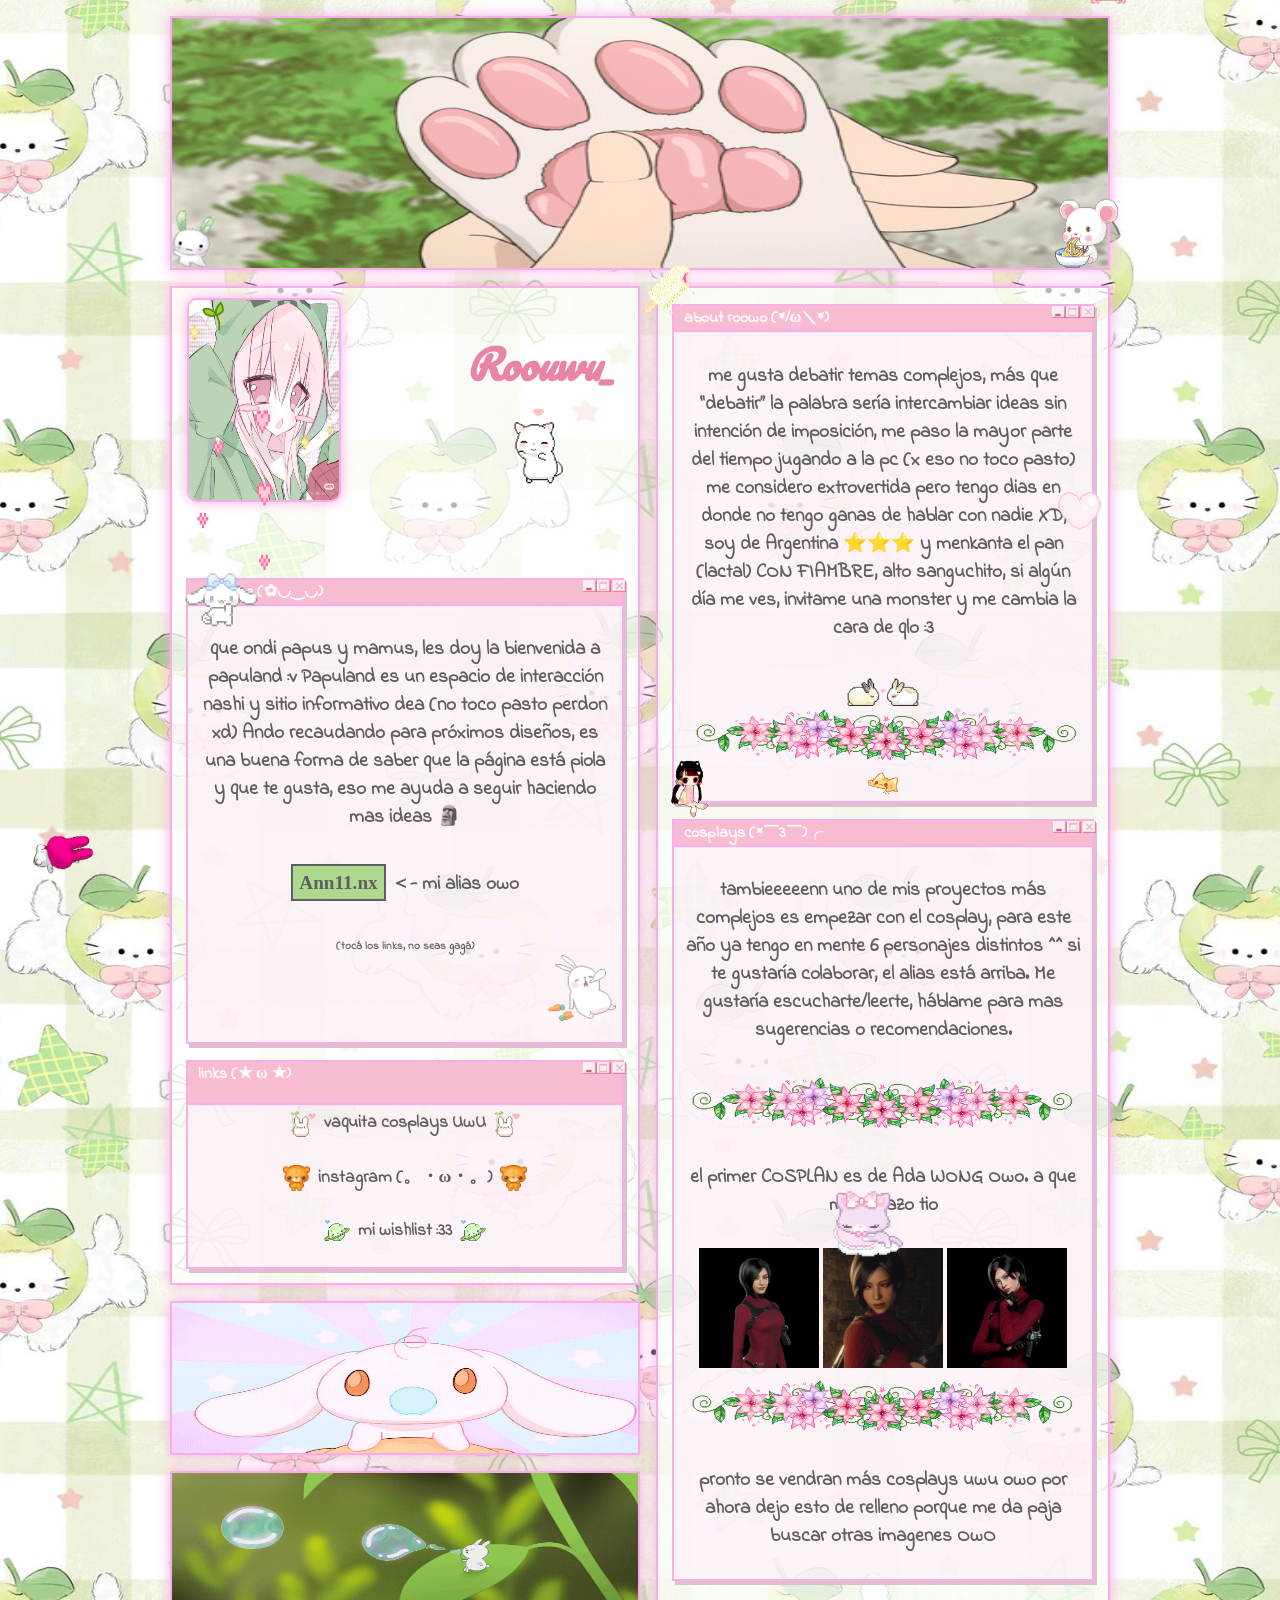
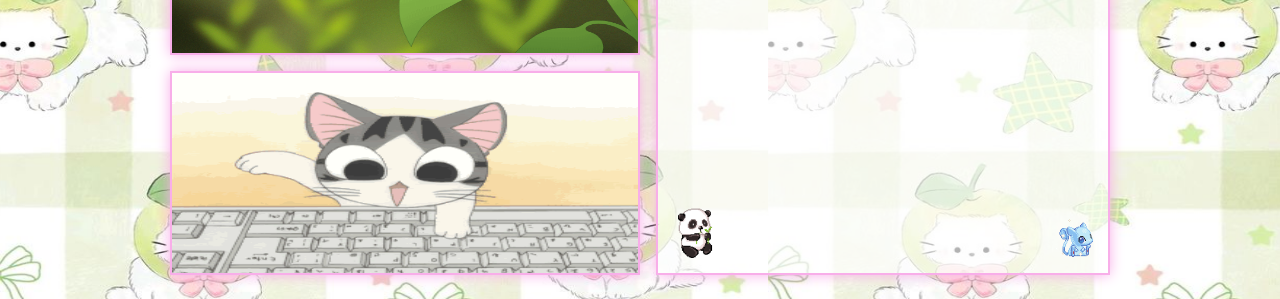
==== commit b11c91ae: "pagina verde CASI terminada" ====
--- a/index.html
+++ b/index.html
@@ -30,6 +30,8 @@
         </header>
         <section class="left-container">
             <!--ROOT GIFS-->
+            <img src="assets/soft_green/stars2.gif" class="root-gif" id="stars1">
+            <img src="assets/soft_green/stars2.gif" class="root-gif" id="stars2">
             <img src="assets/soft_green/hojita_profile2.gif" class="root-gif" id="profile-leaf">
             <img src="assets/sanrio/carrot_bunny.gif" class="root-gif" id="carrot-bunny">
             <img src="assets/root_gifs/chilemorron2.gif" class="root-gif" id="chilemorron">
@@ -37,16 +39,10 @@
             <a href="easter.html">
                 <img src="assets/sanrio/ramen.gif" class="root-gif" id="ramen"> 
             </a>
-            <div class="card" id="name">Roouwu__ <img src="assets/root_gifs/heart_cat.gif">
+            <div class="card" id="name">Roouwu_ <img src="assets/root_gifs/heart_cat.gif">
             </div>
             <div class="card" id="picture">
                 <img src="assets/soft_green/ppic2.jpg" alt="">
-            </div>
-            <div class="card" id="status">
-                <p>i think about you all the time - Deftones</p>
-
-                <p>me regalan una monster? :3 <img src="assets/root_gifs/gatito_saltando.gif"></p>
-                <p>mood: femboys goticos rawr</p>
             </div>
             <div class="card" id="welcome">
                 <img src="assets/sanrio/Captura de pantalla 2026-02-19 182012.png" class="close-tab" alt="">
@@ -64,7 +60,7 @@
             <div class="card" id="links">
                 <nav class="my-linktree">
                     <img src="assets/sanrio/Captura de pantalla 2026-02-19 182012.png" class="close-tab" alt="">
-                    <div class="top-bar">roowo links (★ ω ★)</div>
+                    <div class="top-bar">links (★ ω ★)</div>
                     <a href="http://link.mercadopago.com.ar/rooalmada">
                         <img src="assets/sanrio/monster.gif">
                         vaquita cosplays UwU
@@ -75,20 +71,10 @@
                             instagram (。・ω・。)
                          <img src="assets/soft_green/osito.gif"> 
                     </a>
-                    <a href="easter.html">
-                        <img src="assets/sanrio/cinnamoroll_float.gif">
-                            mi steam (✿◡‿◡)
-                         <img src="assets/sanrio/cinnamoroll_float.gif"> 
-                    </a>
                     <a href="wishlist.html">
                         <img src="assets/soft_green/planetita.gif">
                             mi wishlist :33
                         <img src="assets/soft_green/planetita.gif">
-                    </a>
-                    <a href="easter.html">
-                        <img src="assets/soft_green/pokemon1.gif">
-                            mi discord `(*>﹏<*)′
-                        <img src="assets/soft_green/pokemon1.gif">
                     </a>
                 </nav>
             </div>
@@ -132,9 +118,14 @@
                     cosplays (*￣3￣)╭
                 </div>
                 <p>
-                    Tambieeeeenn uno de mis proyectos más complejos es empezar con el cosplay, para este año ya tengo en mente 6 personajes distintos ^^ 
+                    tambieeeeenn uno de mis proyectos más complejos es empezar con el cosplay, para este año ya tengo en mente 6 personajes distintos ^^ 
 si te gustaría colaborar, el alias está arriba. Me gustaría escucharte/leerte, háblame para mas sugerencias o recomendaciones.
                 </p>
+                <div class="separator">
+                    <img src="assets/soft_green/separador2.gif" id="separador1"
+                    style="width: 100%; height: 60px;">
+                </div>
+                <p>el primer COSPLAN es de Ada WONG Owo. a que mola mazo tio</p>
                 <div class="cosplay-imgs">
                     <img src="assets/y2k/cosplay_ada_wong_owo2.jpg" alt="">
                     <img src="assets/y2k/cosplay_ada_wong_owo.jpg" alt="">
@@ -145,7 +136,7 @@
                     style="width: 100%; height: 60px;">
                 </div>
                 <p>
-                    pronto se vendran más cosplays uwu owo por ahora dejo esto de relleno porque me da paja buscar otras imagenes OwO (agrueguen al lol AÑA UWU)
+                    pronto se vendran más cosplays uwu owo por ahora dejo esto de relleno porque me da paja buscar otras imagenes OwO 
                 </p>
                 <p id="ascii" style="font-size: 0.6rem;">
                     ⠀⠀⠀⠀⠀⠀⠀⠀⠀⠀⠀⠀⠀⠀⠀⠀⠀⠀⠀⣠⣤⣄⠀⠀⠀⠀⠀⠀⠀
--- a/css/style.css
+++ b/css/style.css
@@ -96,49 +96,39 @@
     border: 2px solid var(--my-color-ultra-pink);
     box-shadow: 0px 0px 13px var(--my-color-ultra-pink); /*efecto glow owo*/
     margin-bottom: 16px;
-    grid-template-columns: 150px;
+    grid-template-columns: 2fr 2fr;
 }
 #name{
-    padding-top: 3%;
-    grid-column: 1/4;
+    padding-top: 20%;
     font-family:"Pacifico";
-    font-size: 1.7rem;
+    font-size: 2rem;
     padding-left: 5%;
-    color: var(--my-color-ultra-green);
+    color: rgb(233, 131, 168);
     font-style: oblique;
-    text-shadow: 2px 2px 0px var(--my-color-pastel-pink);
+    text-align: center;
 }
 #name img{
-    height: 2.5em;
+    height: 2.2em;
     margin: 0 5px;
     vertical-align: middle;
 }
 #picture{
+    margin-top: 10px;
     position: relative;
+    grid-column: 1;
+    grid-row: 1;
     margin-left: 10px;
     margin-bottom: 9px;
     border: 2px solid var(--my-color-ultra-pink);
     box-shadow: 0px 0px 13px var(--my-color-ultra-pink);
     border-radius: 10px;
+    width: 150px;
 }
 #picture img{
     width: 100%;
     border-radius: 8px;
     height: 100%;
 }
-#status{
-    grid-column: 2/4;
-    margin-bottom: 16px;
-}
-#status p{
-    margin: 8px;
-    text-overflow: ellipsis;
-}
-#status img{
-    height: 2em;
-    margin: 0 4px;
-    vertical-align: middle;
-}
 #welcome{
     width: 93%;
     margin: 0 auto;
@@ -146,7 +136,7 @@
     grid-column: 1/4;
     margin-bottom: 16px;
     background-color: var(--my-color-ultra-paste-pink);
-    box-shadow: 3px 3px 0px var(--my-color-ultra-pink);
+    box-shadow: 3px 4px 0px rgb(221, 191, 209);
 }
 #welcome p{
     text-align: center;
@@ -158,6 +148,7 @@
     border: 2px solid;
     font-size: 1.2rem;
     padding: 6px;
+    font-family:'Times New Roman', Times, serif;
 }
 #links{
     grid-column: 1/4;
@@ -170,7 +161,7 @@
     display: grid;
     text-align: center;
     border: 2px solid var(--my-color-ultra-pink);
-    box-shadow: 3px 3px 0px var(--my-color-ultra-pink);
+    box-shadow: 3px 4px 0px rgb(221, 191, 209);
     height: 99%;
 }
 .my-linktree a{
@@ -224,7 +215,7 @@
     margin: 0 auto;
     text-align: center;
     border: 2px solid var(--my-color-ultra-pink);
-    box-shadow: 3px 3px 0px var(--my-color-ultra-pink);
+    box-shadow: 3px 4px 0px rgb(221, 191, 209);
     margin-bottom: 16px;
     background-color: var(--my-color-ultra-paste-pink);
 }
@@ -243,7 +234,7 @@
     margin: 0 auto;
     text-align: center;
     border: 2px solid var(--my-color-ultra-pink);
-    box-shadow: 3px 3px 0px var(--my-color-ultra-pink);
+    box-shadow: 3px 4px 0px rgb(221, 191, 209);
     margin-bottom: 16px;
     background-color: var(--my-color-ultra-paste-pink);
 }
@@ -263,13 +254,22 @@
 }
 /*-------------------------------------------------------------------------*/
 
-
+#stars1{
+    height: 50px;
+    top: 10px;
+    left: 10px;
+}
+#stars2{
+    height: 50px;
+    top: 120px;
+    left: 120px;
+}
 #hojita{
     top: 131px;
     left: -10px;
 }
 #chilemorron{
-    top: 200px;
+    top: 145px;
     left: 10px;
     height: 40px;
 }
@@ -288,18 +288,18 @@
     top: 376px;
 }
 #burguer-cat{
-    top: -1210px;
+    top: -1090px;
     left: 280px;
     height: 60px;
 }
 #carrot-bunny{
     height: 60px;
-    top: 533px;
+    top: 476px;
     left: 10px;
 }
 #ramen{
     height: 50px;
-    top: 537px;
+    top: 483px;
     right: 10px;
 }
 #heart2{
@@ -313,9 +313,10 @@
     left: -20px;
 }
 #hearts{
-    height: 130px;
-    top: 85px;
-    left: 10px;
+    height: 90px;
+    top: 3px;
+    left: 180px;
+    width: 110px;
 }
 #heart-cat{
     height: 50px;
@@ -324,8 +325,8 @@
     display: none;
 }
 #profile-leaf{
-    left: -10px;
-    top: -18px;
+    left: 60px;
+    top: -28px;
 }
 #mew{
     bottom: 16px;
@@ -333,7 +334,7 @@
     height: 40px;
 }
 #sleepin-cat{
-    bottom: 480px;
+    bottom: 470px;
     left: 175px;
     height: 70px;
 }
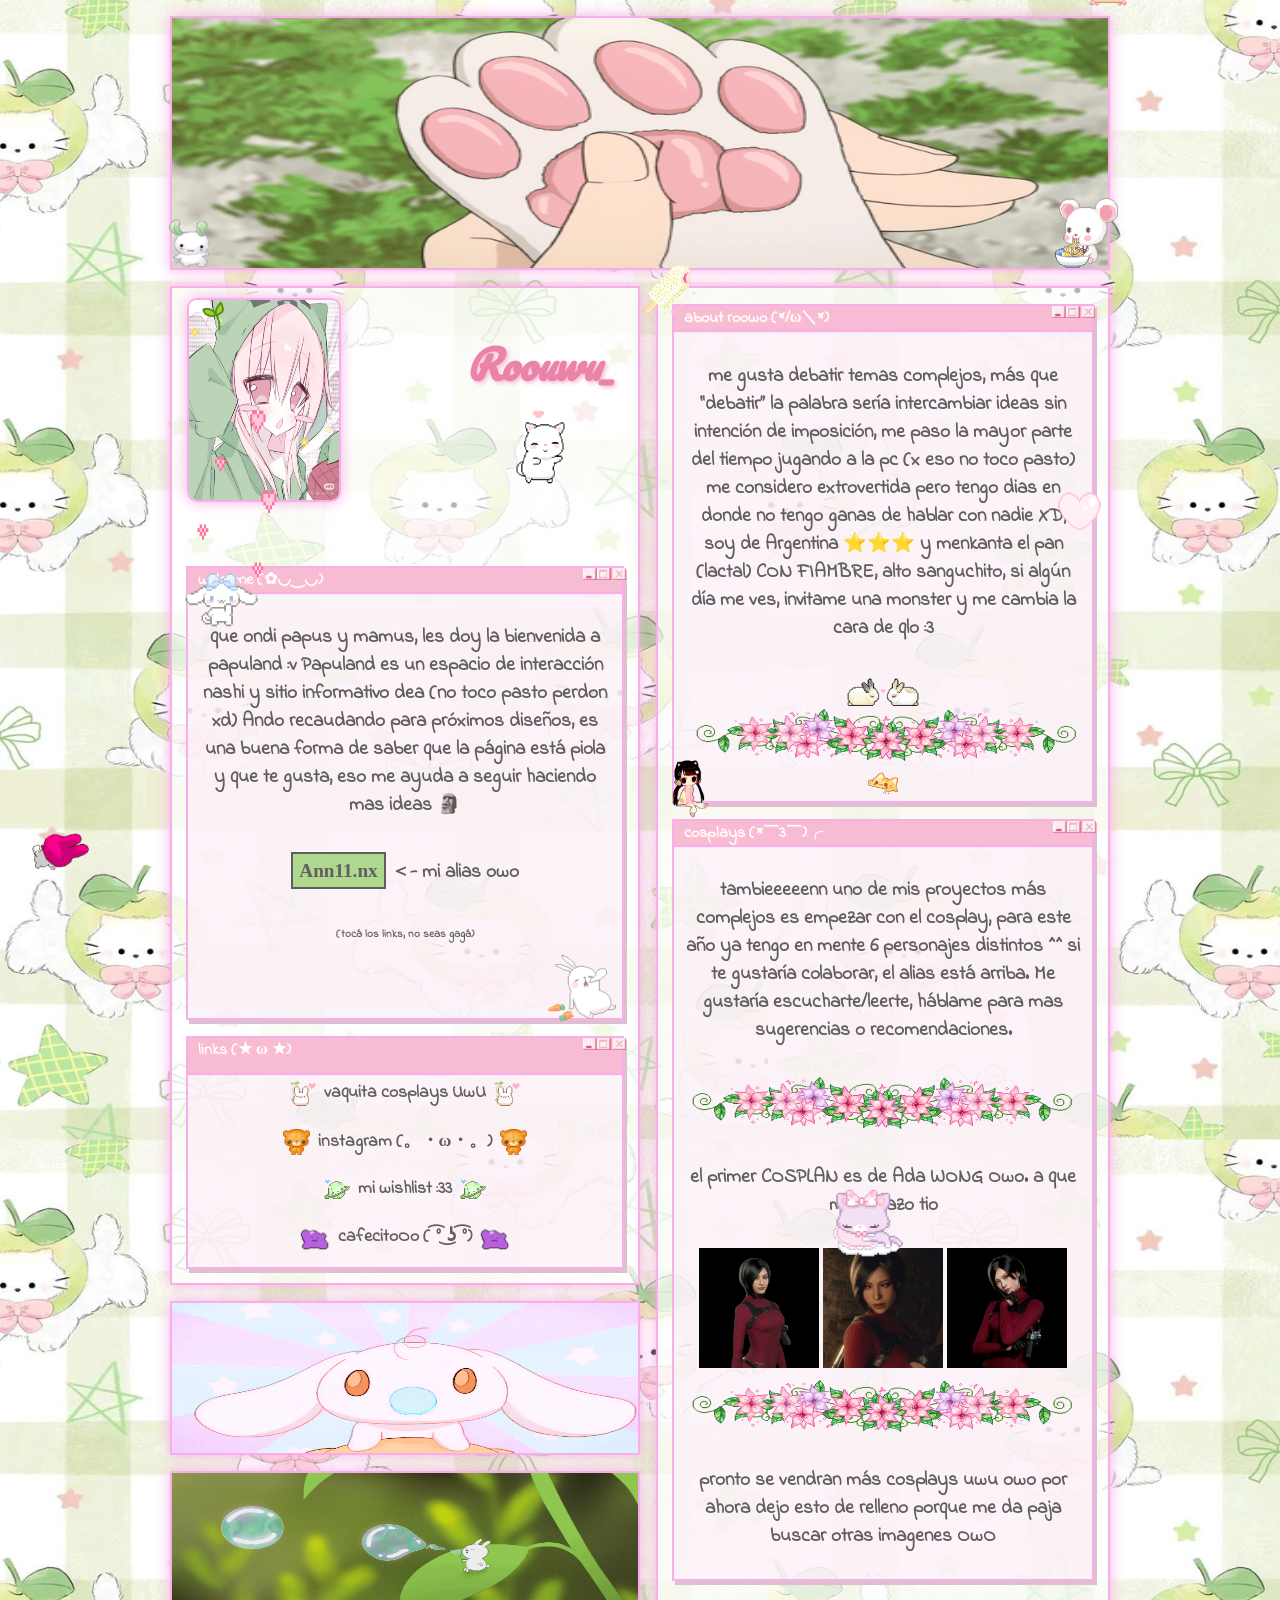
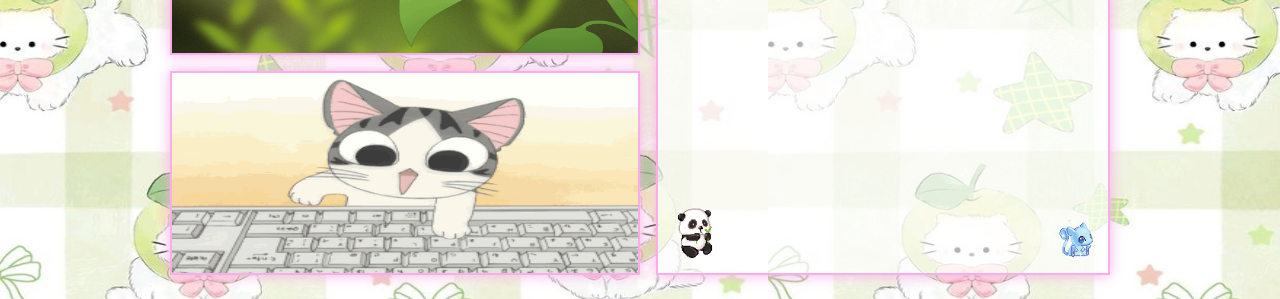
==== commit 77e59fe6: "aña" ====
--- a/index.html
+++ b/index.html
@@ -71,10 +71,15 @@
                             instagram (。・ω・。)
                          <img src="assets/soft_green/osito.gif"> 
                     </a>
-                    <a href="wishlist.html">
+                    <a href="wishlist/wishlist.html">
                         <img src="assets/soft_green/planetita.gif">
                             mi wishlist :33
                         <img src="assets/soft_green/planetita.gif">
+                    </a>
+                    <a href="https://cafecito.app/kitt3enowo">
+                        <img src="assets/soft_green/ditto.gif" alt="">
+                        cafecitoOo ( ͡° ͜ʖ ͡°)
+                        <img src="assets/soft_green/ditto.gif" alt="">
                     </a>
                 </nav>
             </div>
@@ -85,10 +90,6 @@
         </header>
         <section class="right-container">
             <!--ROOT GIFS-->
-            <a href="https://cafecito.app/kitt3enowo"> 
-                <!--SI ENCONTRASTE ESTO, SOS UN ENFERMO-->
-                <img src="assets/sanrio/heart_cat.gif" class="root-gif" id="heart-cat">
-            </a>
             <a href="black.html">
                 <img src="assets/sanrio/panda.gif" class="root-gif" id="panda">
             </a>
--- a/css/style.css
+++ b/css/style.css
@@ -14,7 +14,7 @@
 body{
     background-image: url(soft_green/fondo4.jpg);
     background-color: transparent;
-    background-size: 60% 60%;
+    background-size: 100% 30%;
     font-family: "Indie Flower", cursive;
     font-weight: 800;
     font-size: 0.8rem;
@@ -104,6 +104,7 @@
     font-size: 2rem;
     padding-left: 5%;
     color: rgb(233, 131, 168);
+    text-shadow: 2px 2px 4px var(--my-color-pastel-pink);
     font-style: oblique;
     text-align: center;
 }
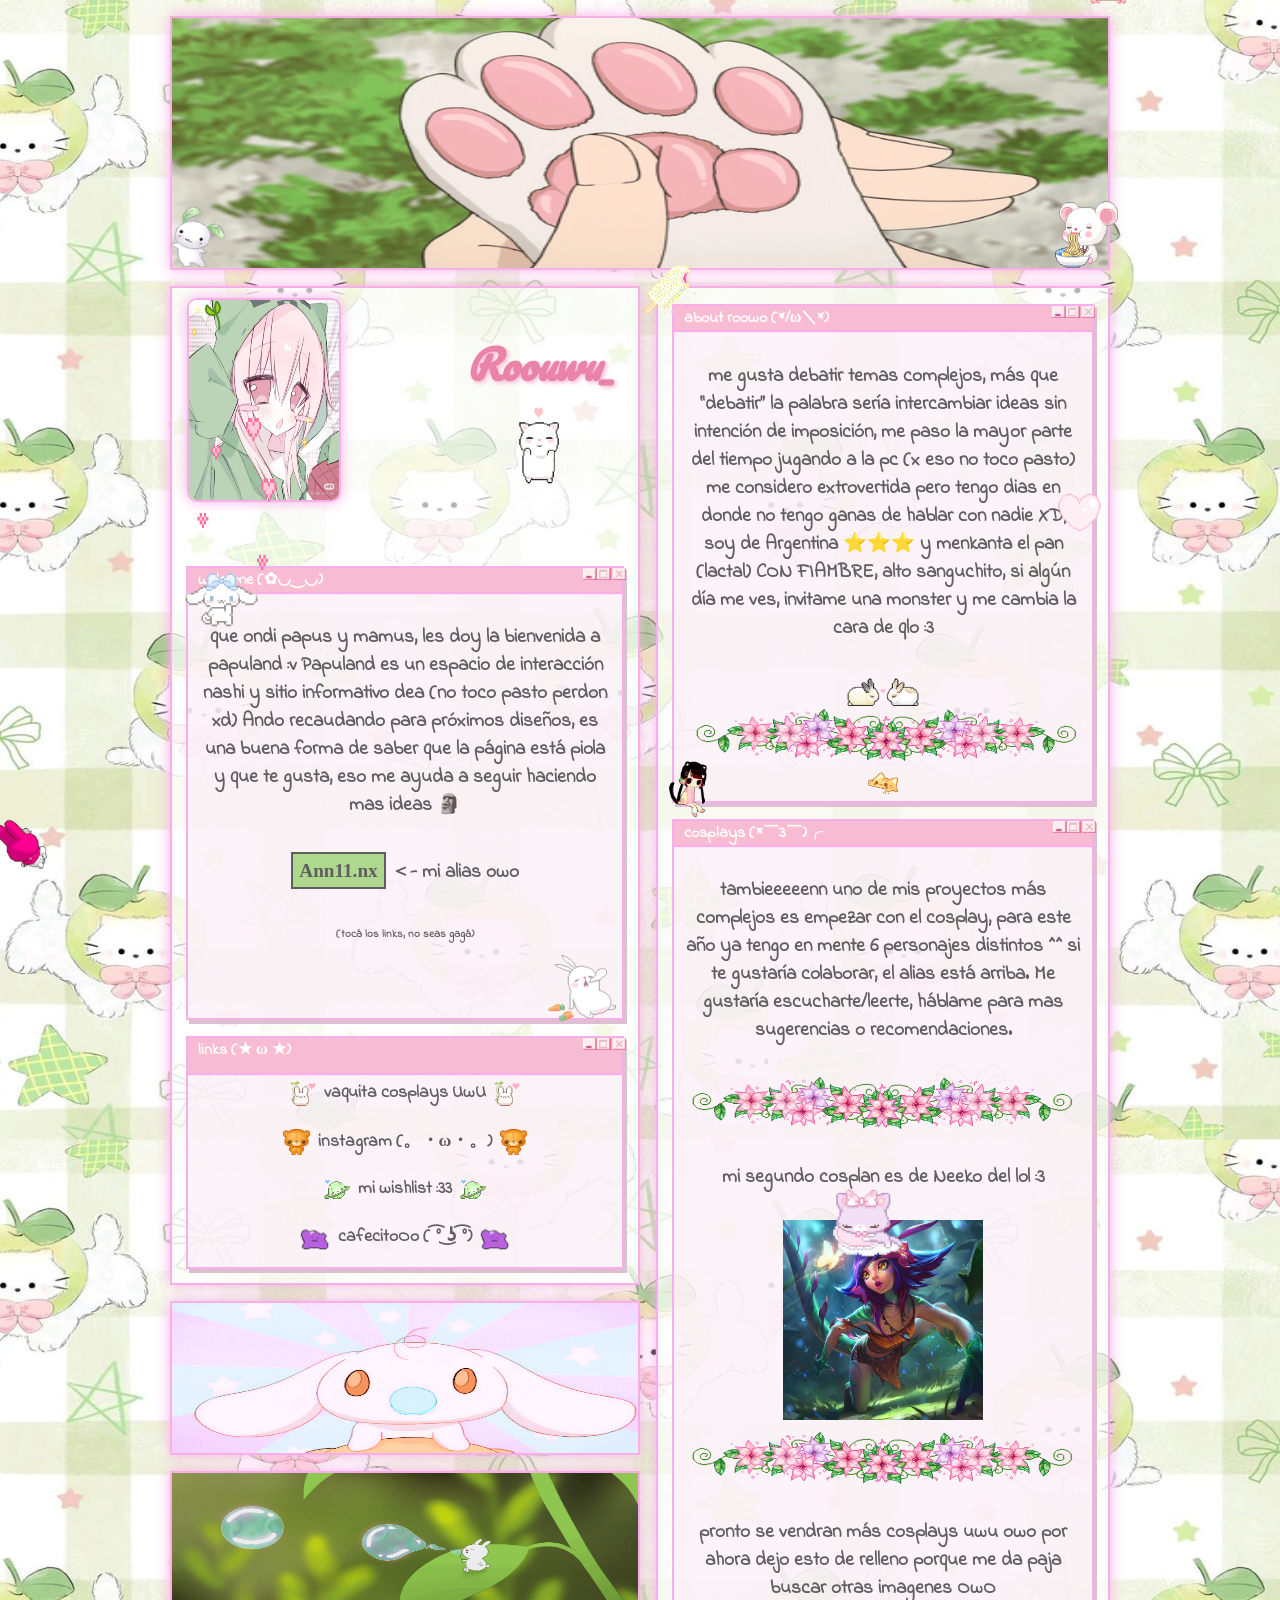
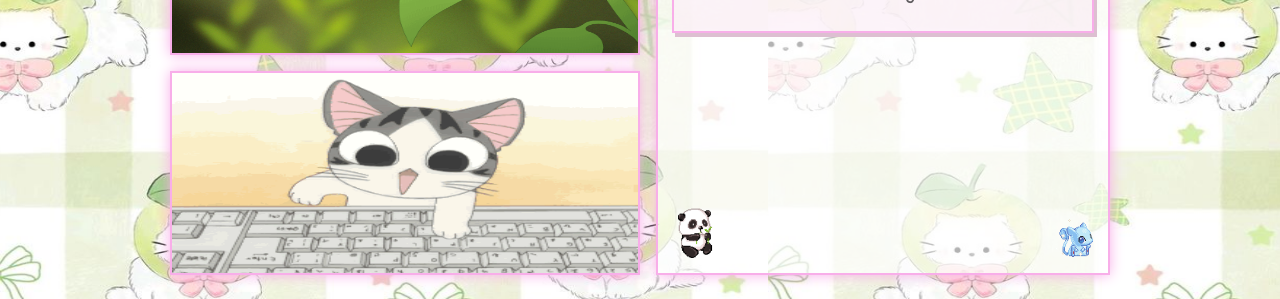
==== commit d0231395: "cambio cosplay" ====
--- a/index.html
+++ b/index.html
@@ -126,11 +126,15 @@
                     <img src="assets/soft_green/separador2.gif" id="separador1"
                     style="width: 100%; height: 60px;">
                 </div>
-                <p>el primer COSPLAN es de Ada WONG Owo. a que mola mazo tio</p>
+                <p>mi segundo cosplan es de Neeko del lol :3</p>
                 <div class="cosplay-imgs">
+                    <img src="assets/soft_green/Neeko_0.jpg" alt="">
+                    
+                    <!--
                     <img src="assets/y2k/cosplay_ada_wong_owo2.jpg" alt="">
                     <img src="assets/y2k/cosplay_ada_wong_owo.jpg" alt="">
                     <img src="assets/y2k/cosplay_ada_wong_owo3.jpg" alt="">
+                    -->
                 </div>
                 <div class="separator">
                     <img src="assets/soft_green/separador2.gif" id="separador1"
--- a/css/style.css
+++ b/css/style.css
@@ -250,7 +250,7 @@
     gap: 1px;
 }
 .cosplay-imgs img{
-    width: 120px;
+    width: 200px;
     background-color: transparent;
 }
 /*-------------------------------------------------------------------------*/
@@ -289,7 +289,7 @@
     top: 376px;
 }
 #burguer-cat{
-    top: -1090px;
+    top: -1110px;
     left: 280px;
     height: 60px;
 }
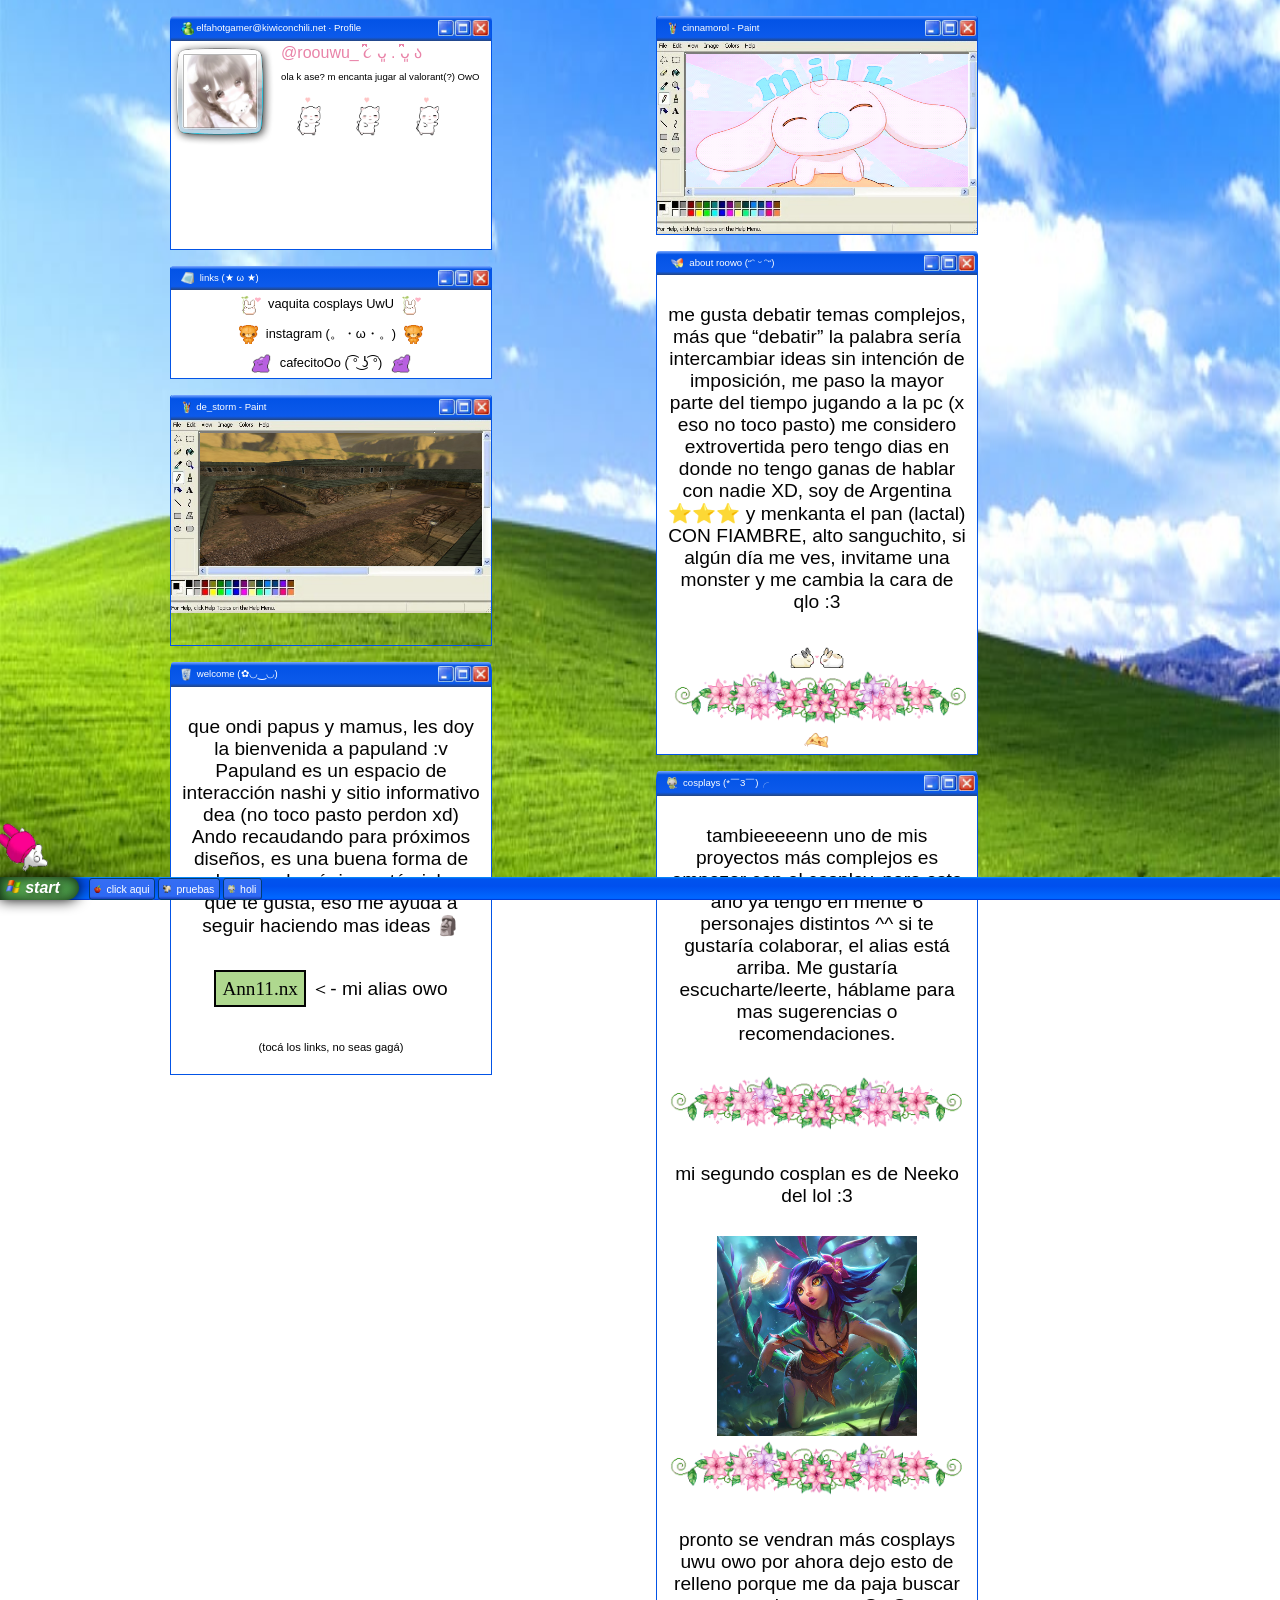
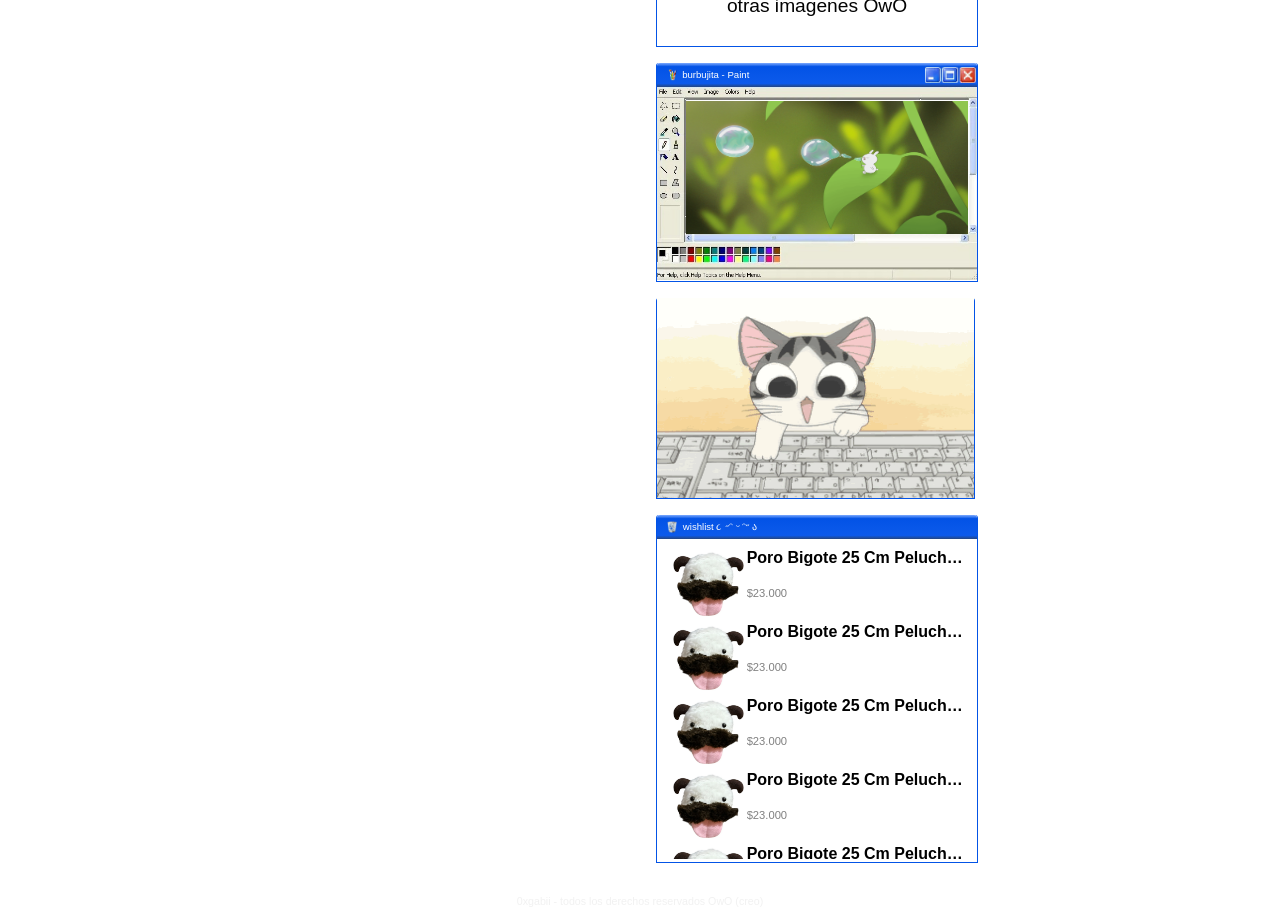
==== commit d8d88f3f: "estilo windows xp" ====
--- a/index.html
+++ b/index.html
@@ -5,7 +5,7 @@
     <meta name="viewport" content="width=device-width, initial-scale=1.0">
     <link rel="stylesheet" href="css/style.css">
     <title>roOoOwo</title>
-    <link rel="icon" type="image/gif" href="assets/sanrio/bongo_cat.gif">
+    <link rel="icon" type="image/gif" href="assets/windows/bloc_notas.png">
 
     <link rel="preconnect" href="https://fonts.googleapis.com">
     <link rel="preconnect" href="https://fonts.gstatic.com" crossorigin>
@@ -14,23 +14,40 @@
     <link href="https://fonts.googleapis.com/css2?family=Pacifico&display=swap" rel="stylesheet">
     <link href="https://fonts.googleapis.com/css2?family=Sour+Gummy:ital,wght@0,100..900;1,100..900&display=swap" rel="stylesheet">
     <link href="https://fonts.googleapis.com/css2?family=Indie+Flower&display=swap" rel="stylesheet">
-
+    <link href="https://fonts.googleapis.com/css2?family=Bitcount+Single:wght@100..900&family=Sixtyfour&family=Tiny5&display=swap" rel="stylesheet">
+
+    
 </head>
 <body>
     <img src="assets/root_gifs/my_melody.gif" class="root-gif" id="mymelody">
+    <div class="taskbar">
+        <div class="heading">
+            <p><img src="assets/windows/windowslogo.jpg" style="height:13px; margin-left: 6px;"></p>
+        </div>
+        <div class="inner">
+            <div class="easter-egg">
+                <a href="easter.html"><img src="assets/windows/apple.png" id="taskbar-app-image">click aqui</a>
+            </div>
+            <div class="easter-egg">
+                <a href="#"><img src="assets/windows/gato_poligonal.png" id="taskbar-app-image">pruebas</a>
+            </div>
+            <div class="easter-egg">
+                <a href="#"><img src="assets/windows/bichito_pijama_verde.png" id="taskbar-app-image">holi</a>
+            </div>
+        </div>
+    </div>
     <div class="main">
         
-        <a href="easter.html">
+        <!-- <a href="easter.html">
             <img src="assets/root_gifs/lo_q_sea_esto.gif" class="root-gif" id="hojita">
-        </a>
+        </a> -->
 
         <!--LEFT-->
-        <header class="banner" id="banner1">
-            <img src="assets/soft_green/PATITAS.gif" alt="unu">
-        </header>
+         
         <section class="left-container">
             <!--ROOT GIFS-->
-            <img src="assets/soft_green/stars2.gif" class="root-gif" id="stars1">
+
+            <!-- <img src="assets/soft_green/stars2.gif" class="root-gif" id="stars1">
             <img src="assets/soft_green/stars2.gif" class="root-gif" id="stars2">
             <img src="assets/soft_green/hojita_profile2.gif" class="root-gif" id="profile-leaf">
             <img src="assets/sanrio/carrot_bunny.gif" class="root-gif" id="carrot-bunny">
@@ -38,29 +55,33 @@
             <img src="assets/sanrio/heart.gif" class="root-gif" id="hearts">
             <a href="easter.html">
                 <img src="assets/sanrio/ramen.gif" class="root-gif" id="ramen"> 
-            </a>
-            <div class="card" id="name">Roouwu_ <img src="assets/root_gifs/heart_cat.gif">
-            </div>
-            <div class="card" id="picture">
-                <img src="assets/soft_green/ppic2.jpg" alt="">
-            </div>
-            <div class="card" id="welcome">
-                <img src="assets/sanrio/Captura de pantalla 2026-02-19 182012.png" class="close-tab" alt="">
-                <div class="top-bar">
-                    welcome (✿◡‿◡)
-                </div>
-                <p>
-                que ondi papus y mamus, les doy la bienvenida a papuland :v 
-                Papuland es un espacio de interacción nashi y sitio informativo dea (no toco pasto perdon xd) 
-                Ando recaudando para próximos diseños, es una buena forma de saber que la página está piola y que te gusta, eso me ayuda a seguir haciendo mas ideas 🗿
-                </p>
-                <p><span>Ann11.nx</span> ＜- mi alias owo</p>
-                <p style="font-size: 0.7rem;">(tocá los links, no seas gagá)</p>
-            </div>
+            </a> -->
+
+            <div class="card" id="profile">
+                    <img src="assets/windows/windows_buttons-removebg-preview.png" class="close-tab" alt="">
+                    <div class="top-bar"><img src="assets/windows/kienconioesfede.png" alt=""> elfahotgamer@kiwiconchili.net · Profile </div>
+                    <div class="card" id="profile-pic-and-name">
+                        <div class="card" id="picture">
+                        <img src="assets/soft_green/ppic1.jpg" id="profilepic">
+                        <img src="assets/windows/windows_7_frame_profile.png" id="frame">
+                    </div>
+                    <div class="card" id="name">@roouwu_ ૮ ྀིᴗ͈ . ᴗ͈ ྀིა
+                        <p>
+                            ola k ase? m encanta jugar al valorant(?) OwO
+                        </p>
+                        <img src="assets/root_gifs/heart_cat.gif">
+                        <img src="assets/root_gifs/heart_cat.gif">
+                        <img src="assets/root_gifs/heart_cat.gif">
+                    </div>
+                    </div>
+                
+            </div>
+            
             <div class="card" id="links">
+                <img src="assets/windows/windows_buttons-removebg-preview.png" class="close-tab" alt="">
+                <div class="top-bar"><img src="assets/windows/bloc_notas.png" style="margin-right: 3px;"> links (★ ω ★)</div>
                 <nav class="my-linktree">
-                    <img src="assets/sanrio/Captura de pantalla 2026-02-19 182012.png" class="close-tab" alt="">
-                    <div class="top-bar">links (★ ω ★)</div>
+                    
                     <a href="http://link.mercadopago.com.ar/rooalmada">
                         <img src="assets/sanrio/monster.gif">
                         vaquita cosplays UwU
@@ -71,11 +92,13 @@
                             instagram (。・ω・。)
                          <img src="assets/soft_green/osito.gif"> 
                     </a>
-                    <a href="wishlist/wishlist.html">
+                    <!-- <a href="#" id="wishlist">
                         <img src="assets/soft_green/planetita.gif">
                             mi wishlist :33
                         <img src="assets/soft_green/planetita.gif">
-                    </a>
+                    </a> -->
+
+                    
                     <a href="https://cafecito.app/kitt3enowo">
                         <img src="assets/soft_green/ditto.gif" alt="">
                         cafecitoOo ( ͡° ͜ʖ ͡°)
@@ -83,14 +106,38 @@
                     </a>
                 </nav>
             </div>
+            
+            <div class="banner" id="banner1">
+                <img src="assets/windows/windows_buttons-removebg-preview.png" class="close-tab" alt="">
+                <div class="top-bar">
+                    <img src="assets/windows/Ms_paint_windows_xp_logo.webp" id="mspaint_logo"> de_storm - Paint
+                </div>
+                <div>
+                    <img src="assets/windows/Ms-paint-xp.jpg" id="paint">
+                    <img src="css/windows/de_storm.jpg"  id="pintura">
+                </div>
+                
+            </div>
+            <div class="card" id="welcome">
+                <img src="assets/windows/windows_buttons-removebg-preview.png" class="close-tab" alt="">
+                <div class="top-bar"> <img src="assets/windows/papelera.png" style="margin-right: 3px;"> welcome (✿◡‿◡)
+                </div>
+                <p>
+                que ondi papus y mamus, les doy la bienvenida a papuland :v 
+                Papuland es un espacio de interacción nashi y sitio informativo dea (no toco pasto perdon xd) 
+                Ando recaudando para próximos diseños, es una buena forma de saber que la página está piola y que te gusta, eso me ayuda a seguir haciendo mas ideas 🗿
+                </p>
+                <p><span>Ann11.nx</span> ＜- mi alias owo</p>
+                <p style="font-size: 0.7rem;">(tocá los links, no seas gagá)</p>
+            </div>
+            
         </section>
         <!--RIGHT-->
-        <header class="banner" id="banner2">
-            <img src="assets/soft_green/baby_cinnamorol.gif" alt="">
-        </header>
+        
         <section class="right-container">
+            
             <!--ROOT GIFS-->
-            <a href="black.html">
+            <!-- <a href="black.html">
                 <img src="assets/sanrio/panda.gif" class="root-gif" id="panda">
             </a>
             <img src="assets/root_gifs/monita_china.gif" class="root-gif" id="monitachina">
@@ -99,10 +146,16 @@
             <img src="assets/sanrio/gato_hamburguesa.gif" class="root-gif" id="burguer-cat">
             <img src="assets/soft_green/mew.gif" class="root-gif" id="mew">
             <img src="assets/soft_green/gatito_durmieno.gif" class="root-gif" id="sleepin-cat">
-            
+             -->
+            <header class="banner" id="banner2">
+                <img src="assets/windows/windows_buttons-removebg-preview.png" class="close-tab" alt="">
+                <div class="top-bar"><img src="assets/windows/Ms_paint_windows_xp_logo.webp" id="mspaint_logo"> cinnamorol - Paint</div>
+                <img src="assets/windows/Ms-paint-xp.jpg" id="paint">
+                <img src="assets/soft_green/baby_cinnamorol.gif" id="pintura">
+                </header>
             <div class="card" id="about">
-                <img src="assets/sanrio/Captura de pantalla 2026-02-19 182012.png" class="close-tab" style="height: 12px; position: absolute; right: 9px;">
-                <div class="top-bar">about roowo (*/ω＼*)</div>
+                <img src="assets/windows/windows_buttons-removebg-preview.png" class="close-tab">
+                <div class="top-bar"><img src="assets/windows/encarta.png" style="height: 10px;"> about roowo (˶ᵔ ᵕ ᵔ˶)</div>
                 <p>
                     me gusta debatir temas complejos, más que “debatir” la palabra sería intercambiar ideas sin intención de imposición, me paso la mayor parte del tiempo jugando a la pc (x eso no toco pasto) me considero extrovertida pero tengo dias en donde no tengo ganas de hablar con nadie XD, soy de Argentina ⭐️⭐️⭐️ y menkanta el pan (lactal) CON FIAMBRE, alto sanguchito, si algún día me ves, invitame una monster y me cambia la cara de qlo :3 
                 </p>
@@ -114,13 +167,12 @@
                 <img src="assets/sanrio/bongo_cat.gif">
             </div>
             <div class="card" id="cosplay">
-                <img src="assets/sanrio/Captura de pantalla 2026-02-19 182012.png" class="close-tab" style="height: 12px; position: absolute; right: 12px; ">
-                <div class="top-bar">
-                    cosplays (*￣3￣)╭
+                <img src="assets/windows/windows_buttons-removebg-preview.png" class="close-tab">
+                <div class="top-bar"> <img src="assets/windows/bichito_pijama_verde.png" style="height: 12px; margin-right: 3px;">  cosplays (*￣3￣)╭
                 </div>
                 <p>
                     tambieeeeenn uno de mis proyectos más complejos es empezar con el cosplay, para este año ya tengo en mente 6 personajes distintos ^^ 
-si te gustaría colaborar, el alias está arriba. Me gustaría escucharte/leerte, háblame para mas sugerencias o recomendaciones.
+                    si te gustaría colaborar, el alias está arriba. Me gustaría escucharte/leerte, háblame para mas sugerencias o recomendaciones.
                 </p>
                 <div class="separator">
                     <img src="assets/soft_green/separador2.gif" id="separador1"
@@ -173,13 +225,27 @@
                 </div>
                 -->
             </div>
+            <header class="banner" id="banner3">
+                <img src="assets/windows/windows_buttons-removebg-preview.png" class="close-tab" alt="">
+                <div class="top-bar"><img src="assets/windows/Ms_paint_windows_xp_logo.webp" id="mspaint_logo"> burbujita - Paint</div>
+                <img src="assets/windows/Ms-paint-xp.jpg" id="paint">
+                <img src="assets/soft_green/hojita.gif" id="pintura">
+                </header>
+            <header class="banner" id="banner4">
+                <img src="assets/soft_green/gato_teclado.gif" alt="">
+            </header>
+        <div class="card" id="wishlist">
+            <div class="top-bar"><img src="assets/windows/papelera.png" style="margin-right: 3px;"> wishlist ૮ ˶ᵔ ᵕ ᵔ˶ ა</div>
+            <iframe src="wishlist.html" frameborder="0" width="98%" height="320px"></iframe>
+        </div>
         </section>
-        <div class="banner" id="banner3">
-                <img src="assets/soft_green/hojita.gif" alt="">
-        </div>
-        <div class="banner" id="banner4">
-            <img src="assets/soft_green/gato_teclado.gif" alt="">
-        </div>
+        
     </div>
+    <footer style="
+        font-size: smaller;
+        text-align: center;
+        
+    "><a href="https://github.com/gabiiak" style="text-decoration: none; color: rgba(214, 214, 214, 0.336);">0xgabii - todos los derechos reservados OwO (creo)</a></footer>
+    <script src="main.js"></script>
 </body>
 </html>
--- a/css/style.css
+++ b/css/style.css
@@ -1,34 +1,106 @@
 :root{
-    --my-color-cards:rgba(248, 236, 241, 0.89);
+    /*--my-color-cards:rgba(248, 236, 241, 0.89);
     --my-color-pastel-green: rgb(224, 255, 226); /*verde pastel rgb(224, 255, 226)*/
-    --my-color-ultra-green: rgb(181, 255, 186);
+    /*--my-color-ultra-green: rgb(181, 255, 186);
     --my-color-ultra-pink: rgb(248, 174, 233);
     --my-color-pastel-pink:rgb(248, 187, 212);
-    --my-color-ultra-paste-pink: rgba(252, 239, 248, 0.691);
+    --my-color-ultra-paste-pink: rgba(252, 239, 248, 0.691);*/
+    
+    --my-color-border-blue:rgb(3, 83, 230);
+    --my-color-white: rgb(255, 255, 255);
 }
 .root-gif{
     position: absolute;
     height: 70px;
     z-index: 1;
 }
+.taskbar{
+    display: flex;
+    opacity: 1;
+    background: linear-gradient(180deg, #0997ff, #0053ee 8%, #0050ee 40%, #06f 88%, #06f 93%, #005bff 95%, #003dd7 96%, #003dd7);
+    position: fixed;
+    bottom: 0;
+    left: 0;
+    width: 100%;
+    margin: 0;
+    padding: 0;
+    z-index: 10;
+    
+}
+.taskbar .heading{
+    background: radial-gradient(circle, #5eac56 0%, #3c873c 100%) center/cover no-repeat;
+    display: flex;
+    border-radius: 0 40px 50px 0;
+    align-items: center;
+    -webkit-filter: drop-shadow(0px 0px 7px #000);
+    box-shadow: -2px -2px 10px rgba(0,0,0,.25) inset, 2px 2px 10px rgba(0,0,0,0.5) inset;
+    margin-right: 0.5em;
+}
+.taskbar .inner{
+    overflow-y: scroll;
+    display: flex;
+    align-items: center;
+}
+
+.taskbar .inner .easter-egg a{
+    font-size: 10.5px;
+    white-space: nowrap;
+	border: 1px solid #003c74;
+	background: linear-gradient(180deg,#366EF3,#2D69F4 86%,#1A3EB4);
+	border-radius: 3px;
+	padding: .41em;
+	margin-left: .3em;
+	font-weight: normal;
+	color: #FFF;
+    text-decoration: none;
+}
+.taskbar .inner .easter-egg a:hover{
+    background: linear-gradient(180deg,#1C35B4,#2450D7 86%,#1A3EB4);
+	text-decoration: none;
+}
+.taskbar .inner .easter-egg #taskbar-app-image{
+    height: 8px;
+    margin-right: 5px;
+}
+.taskbar .heading p{
+    font-size: 0.2em;
+}
+.taskbar .heading p::after{
+    content: " start";
+    color: white;
+    font-size: 1rem;
+    font-family: sans-serif;
+    text-align: center;
+    font-weight: bold;
+    font-style: italic;
+    text-shadow: 2px 2px 5px #0007;
+    padding-right: 1.2rem;
+    white-space: nowrap;
+}
+
 body{
-    background-image: url(soft_green/fondo4.jpg);
+    background-image: url(windows/windows_plain2.jpg);
     background-color: transparent;
-    background-size: 100% 30%;
-    font-family: "Indie Flower", cursive;
-    font-weight: 800;
-    font-size: 0.8rem;
-    color: rgb(97, 94, 97);
+    background-size: 170% 100%;
+    background-attachment: fixed;
+    background-position: center;
+    /* font-family: "Indie Flower", cursive;  */
+    font-family: "Trebuchet MS", "Lucida Grande", "Lucida Sans Unicode", "Lucida Sans", Tahoma, sans-serif;
+    font-weight:normal;
+    font-size: max(0.875em, 12px);
+    color: rgb(3, 3, 3);
 }
 .main{
     display: grid;
     position: relative;
     margin: 0 auto;
     margin-top: 16px;
-    width: 90%;
+    
     max-width: 320px;
     min-width: 320px;
+
     animation: float 5s ease-in-out infinite;
+    
 }
 @keyframes float{ /*hola vengo a flotar oWo*/
     0%{
@@ -42,148 +114,196 @@
     }
 }
 /*-------------------------------------------------------------------------*/
+.close-tab{
+    position: absolute;
+    right: -1px;
+    height: 16px;
+    vertical-align: middle;
+    padding-right: 2px;
+    padding-top: 4px;
+}
+
 .top-bar{
     margin: 0;
+    font-size: 0.6rem;
+    padding-top: 6px;
+    padding-bottom: 6px;
+    padding-left: 10px;
+    /*background-color: var(--my-color-border-blue);*/
+    background: #7daaff;
+    background: linear-gradient(180deg, rgba(125, 170, 255, 1) 0%, rgba(3, 83, 230, 1) 15%, rgb(12, 90, 235) 85%, rgb(38, 70, 128) 100%); 
+    color:white;
+    border-top-left-radius: 3px;
+    border-top-right-radius: 3px;
+    /* font-family: 'Tiny5', sans-serif; */
+    font-family: verdana, arial, sans-serif, helvetica;
+    text-align: left;
+}
+.top-bar img{
+    height: 1.3em;
+    margin: 0 auto;
+    vertical-align: middle;
+}
+.banner{
+    position: relative;
+    height: 218px;
+    width: 100%;
+    border-left: 1.5px solid rgba(3, 83, 230, 1);
+    border-right: 1.5px solid rgba(3, 83, 230, 1);
+    border-bottom: 1.5px solid rgba(3, 83, 230, 1);
+    margin-bottom: 16px;
+    border-top-left-radius: 3px;
+    border-top-right-radius: 3px;
+}
+#paint{
+    height: 193px;
+    width: 320px;
+    
+}
+#pintura{
+    position: absolute;
+    width: 282px;
+    height: 133px;
+    top: 38px;
+    left: 29px;
+}
+
+#banner4{
+    display: none;
+}
+/*-------------------------------------------------------------------------*/
+.left-container{
+    position: relative;
+    /*background-color: rgba(255, 255, 255, 0.694);
+    border: 2px solid var(--my-color-ultra-pink);
+    box-shadow: 0px 0px 13px var(--my-color-ultra-pink); /*efecto glow owo*/
+    
+    max-width: 320px;
+    min-width: 320px;
+    
+    /* cursor: url(sanrio/cursor.png), auto; */
+}
+.left-container #profile{
+    margin: 0 auto;
+    border-left: 1.5px solid rgba(3, 83, 230, 1);
+    border-right: 1.5px solid rgba(3, 83, 230, 1);
+    border-bottom: 1.5px solid rgba(3, 83, 230, 1);
+    border-top-left-radius: 2%;
+    border-top-right-radius: 2%;
+    margin-bottom: 16px;
+    background-color: var(--my-color-white);
+    width: 100%;
+}
+.left-container #profile-pic-and-name{
+    display: grid;
+    grid-template-columns: 1fr 3fr;
+}
+.left-container #name{
+    /* font-family:"Pacifico";
+    font-size: 2rem;
+    padding-left: 1%;
+    
+    text-shadow: 2px 2px 4px var(--my-color-border-blue); */
+    padding: 1%;
     font-size: 1rem;
-    padding-left: 10px;
-    background-color: var(--my-color-pastel-pink);
-    color:white;
-    border-bottom: 2px solid var(--my-color-ultra-pink);
-    box-shadow: 0px 0px 1px var(--my-color-ultra-pink);
-    text-shadow: 2px 2px 0px pink; 
     text-align: left;
-}
-.top-bar img{
-    height: 1.8em;
+    color: rgb(233, 131, 168);
+}
+.left-container #name p{
+    font-size: 0.6rem;
+    color: black;
+}
+.left-container #name img{
+    height: 2.8rem;
+    margin: 0 5px;
+    vertical-align: middle;
+}
+.left-container #picture{
+    grid-column: 1/2;
+    margin: 0 auto;
+    position: relative;
+    /*box-shadow: 0px 0px 13px var(--my-color-ultra-pink); */
+    width: 100px;
+    padding: 4px;
+}
+.left-container #picture #profilepic{
+    
+    margin-top: 5px;
+    margin-left: 7px;
+    border-radius: 8px;
+    padding: 5px;
+    height: 75px;
+}
+.left-container #picture #frame{
+    position: absolute;
+    left: -6px;
+    top: -5px;
+    height: 110px;
+    width: 110px;
+    
+}
+.left-container #links{
+    
+    border-left: 1.5px solid rgba(3, 83, 230, 1);
+    border-right: 1.5px solid rgba(3, 83, 230, 1);
+    border-bottom: 1.5px solid rgba(3, 83, 230, 1);
+    border-top-left-radius: 2%;
+    border-top-right-radius: 2%;
+    width: 100%;
+    margin: 0 auto;
+    margin-bottom: 16px;
+    
+    /*background-color: var(--my-color-white); /*rosita claro owo rgb(252, 239, 248)*/
+}
+.left-container .my-linktree{
+    
+    display: grid;
+    text-align: center;
+    
+    /* box-shadow: 3px 4px 0px rgb(221, 191, 209); */
+}
+.left-container .my-linktree a{
+    text-decoration: none;
+    
+    color: rgb(0, 0, 0);
+    padding: 5px;
+    background-color: var(--my-color-white);
+}
+.left-container .my-linktree a:hover{
+    background-color: rgb(246, 223, 249);
+}
+.left-container .my-linktree a img{
+    height: 1.5em;
     margin: 0 4px;
     vertical-align: middle;
 }
-.banner{
-    height: 100px;
-    border: 2px solid var(--my-color-ultra-pink);
-    box-shadow: 0px 0px 13px var(--my-color-ultra-pink);
-    margin-bottom: 16px;
-}
-#banner1{
-    height: 180px;
-}
-#banner1 img{
-    width: 100%;
-    height: 100%;
-}
-#banner2{
-    height: 150px;
-}
-#banner2 img{
-    width: 100%;
-    height: 100%;
-}
-#banner3{
-    height: 180px;
-}
-#banner3 img{
-    width: 100%;
-    height: 100%;
-}
-#banner4{
-    display: none;
-}
-/*-------------------------------------------------------------------------*/
-.left-container{
-    display: grid;
-    position: relative;
-    background-color: rgba(255, 255, 255, 0.694);
-    border: 2px solid var(--my-color-ultra-pink);
-    box-shadow: 0px 0px 13px var(--my-color-ultra-pink); /*efecto glow owo*/
-    margin-bottom: 16px;
-    grid-template-columns: 2fr 2fr;
-}
-#name{
-    padding-top: 20%;
-    font-family:"Pacifico";
-    font-size: 2rem;
-    padding-left: 5%;
-    color: rgb(233, 131, 168);
-    text-shadow: 2px 2px 4px var(--my-color-pastel-pink);
-    font-style: oblique;
-    text-align: center;
-}
-#name img{
-    height: 2.2em;
-    margin: 0 5px;
-    vertical-align: middle;
-}
-#picture{
-    margin-top: 10px;
-    position: relative;
-    grid-column: 1;
-    grid-row: 1;
-    margin-left: 10px;
-    margin-bottom: 9px;
-    border: 2px solid var(--my-color-ultra-pink);
-    box-shadow: 0px 0px 13px var(--my-color-ultra-pink);
-    border-radius: 10px;
-    width: 150px;
-}
-#picture img{
-    width: 100%;
-    border-radius: 8px;
-    height: 100%;
-}
-#welcome{
-    width: 93%;
-    margin: 0 auto;
-    border: 2px solid var(--my-color-ultra-pink);
+.left-container #welcome{
+    width: 100%;
+    margin: 0 auto;
+    border-left: 1.5px solid rgba(3, 83, 230, 1);
+    border-right: 1.5px solid rgba(3, 83, 230, 1);
+    border-bottom: 1.5px solid rgba(3, 83, 230, 1);
+    border-top-left-radius: 2%;
+    border-top-right-radius: 2%;
     grid-column: 1/4;
     margin-bottom: 16px;
-    background-color: var(--my-color-ultra-paste-pink);
-    box-shadow: 3px 4px 0px rgb(221, 191, 209);
-}
-#welcome p{
+    background-color: var(--my-color-white);
+    /* box-shadow: 3px 4px 0px rgb(0, 0, 0); */
+}
+.left-container #welcome p{
     text-align: center;
     padding: 10px;
-    font-size: 0.9rem;
-}
-#welcome span{
+}
+.left-container #welcome span{
     background-color: rgb(175, 216, 143);
     border: 2px solid;
     font-size: 1.2rem;
     padding: 6px;
     font-family:'Times New Roman', Times, serif;
 }
-#links{
-    grid-column: 1/4;
-    width: 94%;
-    margin: 0 auto;
-    margin-bottom: 16px;
-    background-color: var(--my-color-ultra-paste-pink); /*rosita claro owo rgb(252, 239, 248)*/
-}
-.my-linktree{
-    display: grid;
-    text-align: center;
-    border: 2px solid var(--my-color-ultra-pink);
-    box-shadow: 3px 4px 0px rgb(221, 191, 209);
-    height: 99%;
-}
-.my-linktree a{
-    text-decoration: none;
-    color: rgb(97, 94, 97);
-    padding: 5px;
-}
-.my-linktree a:hover{
-    background-color: rgb(246, 223, 249);
-}
-.my-linktree a img{
-    height: 1.5em;
-    margin: 0 4px;
-    vertical-align: middle;
-}
-.close-tab{
-    position: absolute;
-    right: 12px;
-    height: 12px;
-    vertical-align: middle;
-}
+
+
+
 
 /*-------------------------------------------------------------------------*/
 .separator{
@@ -194,55 +314,60 @@
 /*-------------------------------------------------------------------------*/
 
 .right-container{
-    padding-top: 3.5%;
+
     display: flex;
     flex-direction: column;
     position: relative;
-    background-color: rgba(255, 255, 255, 0.694);
+    max-width: 320px;
+    min-width: 320px;
+    /*background-color: rgba(255, 255, 255, 0.694);
     border: 2px solid var(--my-color-ultra-pink);
-    box-shadow: 0px 0px 13px var(--my-color-ultra-pink);
+    box-shadow: 0px 0px 13px var(--my-color-ultra-pink);*/
     margin-bottom: 16px; 
 }
-.right-container .close-tab{
-    height: 12px;
-}
+
+
 hr{
     border: 1px solid rgb(141, 139, 141);
     width: 95%;
     margin: 0 auto;
 }
 #about{
-    width: 93%;
-    margin: 0 auto;
-    text-align: center;
-    border: 2px solid var(--my-color-ultra-pink);
-    box-shadow: 3px 4px 0px rgb(221, 191, 209);
+    width: 100%;
+    margin: 0 auto;
+    text-align: center;
+    border-left: 1.5px solid rgba(3, 83, 230, 1);
+    border-right: 1.5px solid rgba(3, 83, 230, 1);
+    border-bottom: 1.5px solid rgba(3, 83, 230, 1);
+    border-top-left-radius: 1%;
+    border-top-right-radius: 1%;
     margin-bottom: 16px;
-    background-color: var(--my-color-ultra-paste-pink);
+    background-color: var(--my-color-white);
 }
 #about p{
     padding: 10px;
     text-align: center;
-    font-size: 0.9rem;
-}
-#about img{
+}
+#about img:not(.close-tab){
     height: 2em;
     margin: 0 4px;
     vertical-align: middle;
-}
+} 
 #cosplay{
-    width: 93%;
-    margin: 0 auto;
-    text-align: center;
-    border: 2px solid var(--my-color-ultra-pink);
-    box-shadow: 3px 4px 0px rgb(221, 191, 209);
+    width: 100%;
+    margin: 0 auto;
+    text-align: center;
+    border-left: 1.5px solid rgba(3, 83, 230, 1);
+    border-right: 1.5px solid rgba(3, 83, 230, 1);
+    border-bottom: 1.5px solid rgba(3, 83, 230, 1);
+    border-top-left-radius: 1%;
+    border-top-right-radius: 1%;
     margin-bottom: 16px;
-    background-color: var(--my-color-ultra-paste-pink);
+    background-color: var(--my-color-white);
 }
 #cosplay p{
     text-align: center;
     padding: 10px;
-    font-size: 0.9rem;
 }
 .cosplay-imgs{
     width: 100%;
@@ -252,6 +377,19 @@
 .cosplay-imgs img{
     width: 200px;
     background-color: transparent;
+}
+
+#wishlist{
+    width: 100%;
+    margin: 0 auto;
+    text-align: center;
+    border-left: 1.5px solid rgba(3, 83, 230, 1);
+    border-right: 1.5px solid rgba(3, 83, 230, 1);
+    border-bottom: 1.5px solid rgba(3, 83, 230, 1);
+    border-top-left-radius: 1%;
+    border-top-right-radius: 1%;
+    margin-bottom: 16px;
+    background-color: var(--my-color-white);
 }
 /*-------------------------------------------------------------------------*/
 
@@ -345,9 +483,9 @@
 
 @media screen and (min-width:768px) {
     body{
-        background-image: url(soft_green/fondo4.jpg);
-        background-size: 60% 60%;;
-        font-size: 1.1rem;
+        background-image: url(/css/windows/windows_plain2.jpg);
+        background-size: 100% 220%;;
+        font-size: 0.8rem;
     }
     .main{
         display: grid;
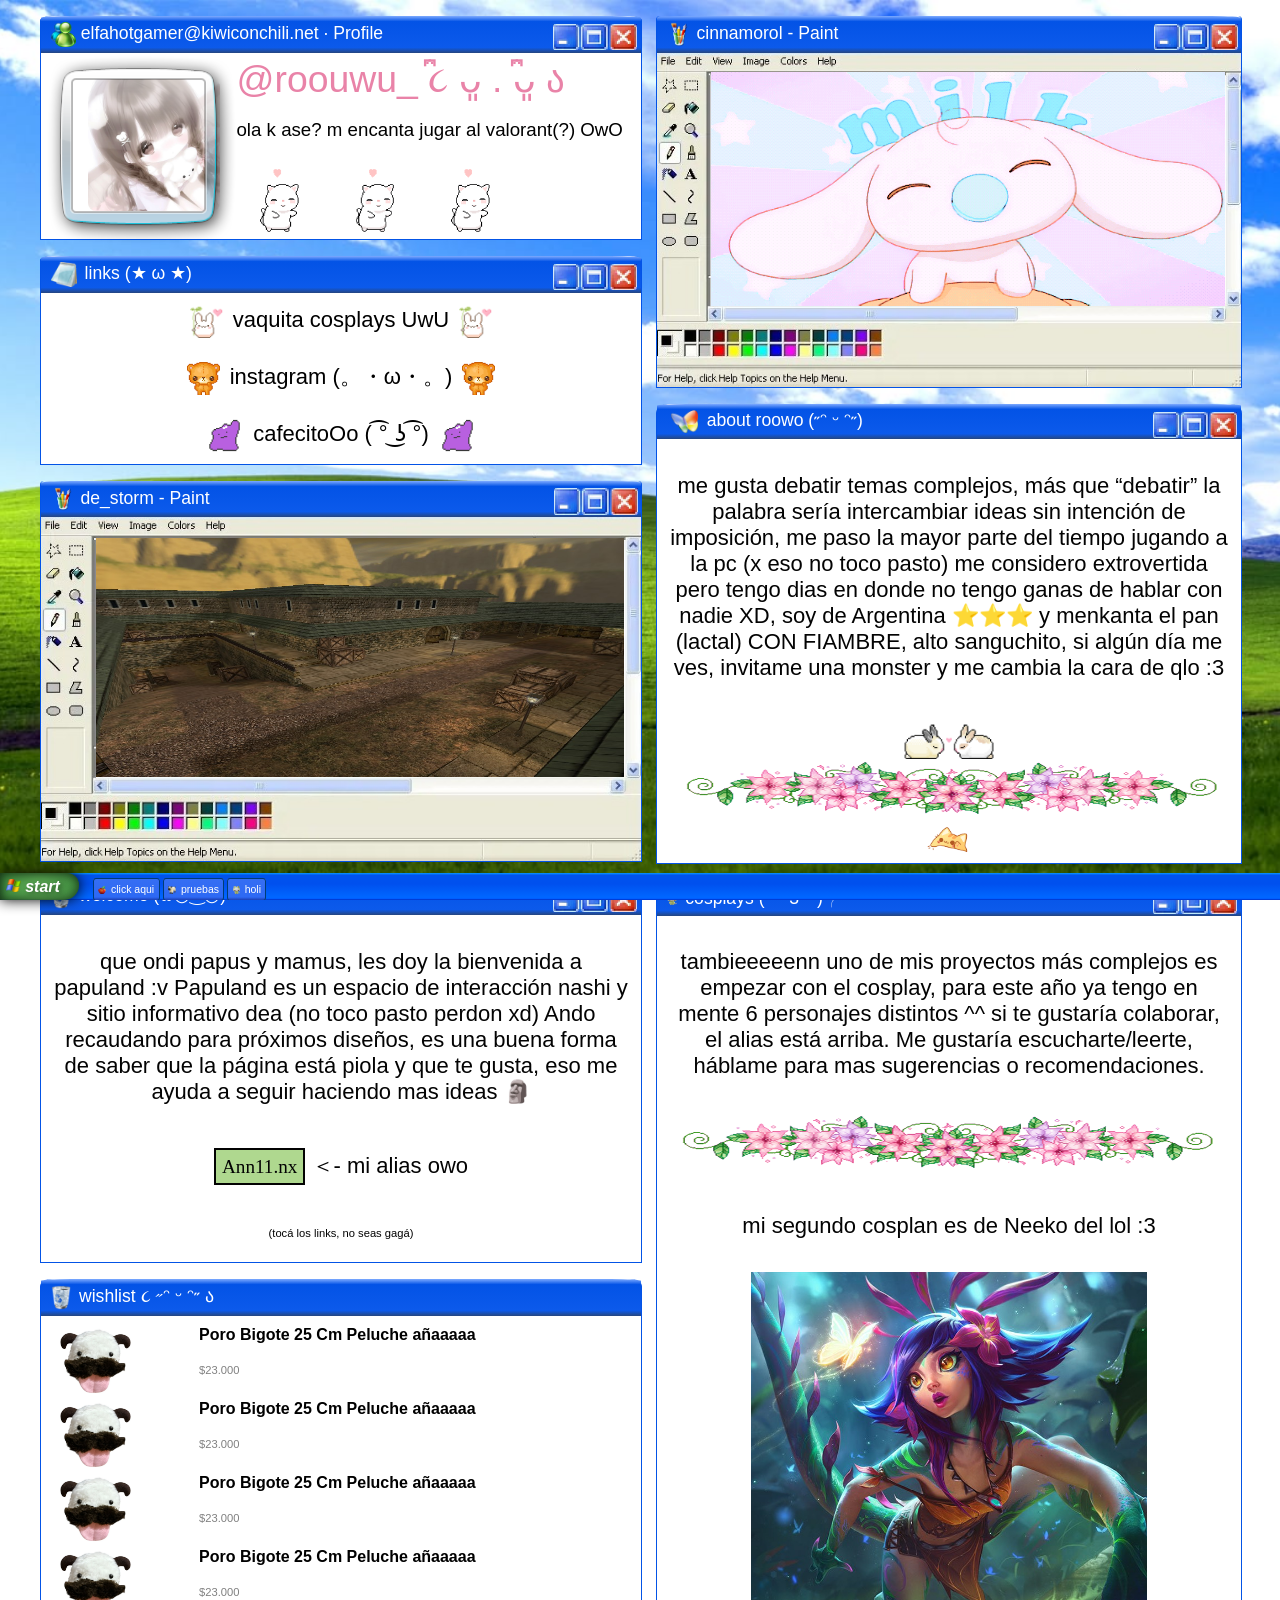
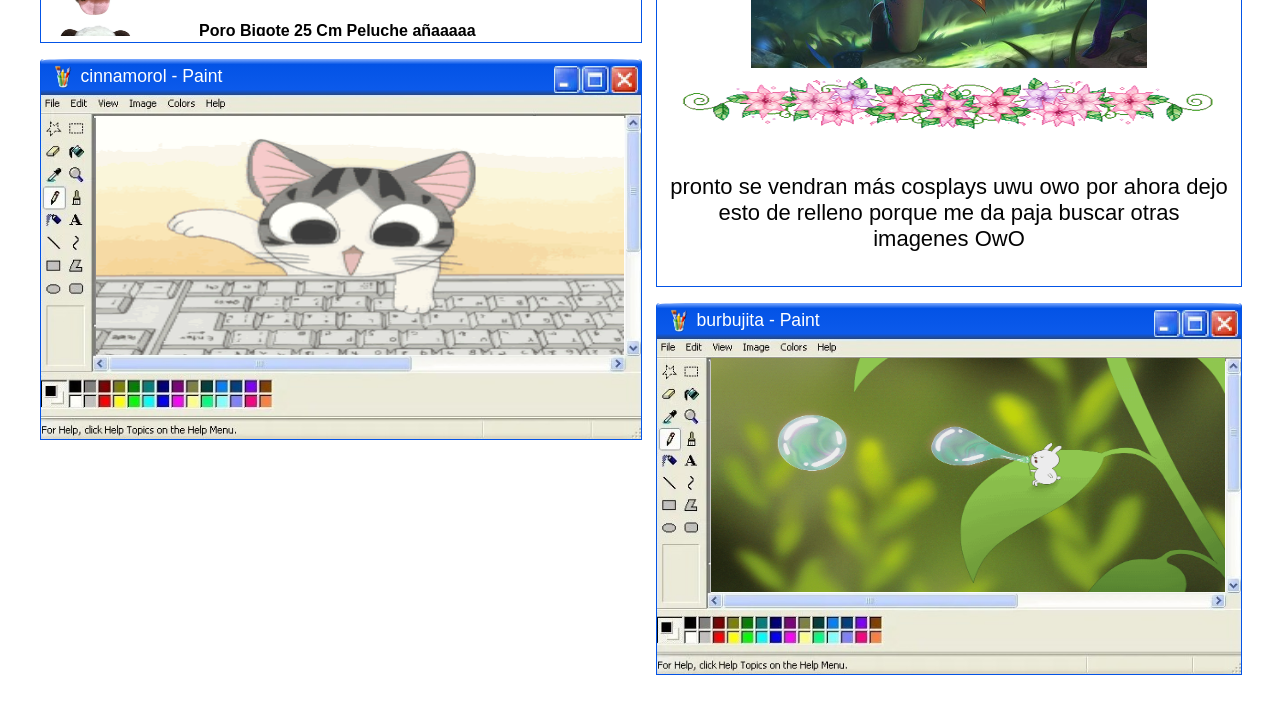
==== commit 1bc2e333: "windows xp" ====
--- a/index.html
+++ b/index.html
@@ -1,6 +1,7 @@
 <!DOCTYPE html>
 <html lang="en">
 <head>
+    <!-- gabiiak 2025-2026 -->
     <meta charset="UTF-8">
     <meta name="viewport" content="width=device-width, initial-scale=1.0">
     <link rel="stylesheet" href="css/style.css">
@@ -19,7 +20,6 @@
     
 </head>
 <body>
-    <img src="assets/root_gifs/my_melody.gif" class="root-gif" id="mymelody">
     <div class="taskbar">
         <div class="heading">
             <p><img src="assets/windows/windowslogo.jpg" style="height:13px; margin-left: 6px;"></p>
@@ -47,25 +47,15 @@
         <section class="left-container">
             <!--ROOT GIFS-->
 
-            <!-- <img src="assets/soft_green/stars2.gif" class="root-gif" id="stars1">
-            <img src="assets/soft_green/stars2.gif" class="root-gif" id="stars2">
-            <img src="assets/soft_green/hojita_profile2.gif" class="root-gif" id="profile-leaf">
-            <img src="assets/sanrio/carrot_bunny.gif" class="root-gif" id="carrot-bunny">
-            <img src="assets/root_gifs/chilemorron2.gif" class="root-gif" id="chilemorron">
-            <img src="assets/sanrio/heart.gif" class="root-gif" id="hearts">
-            <a href="easter.html">
-                <img src="assets/sanrio/ramen.gif" class="root-gif" id="ramen"> 
-            </a> -->
-
             <div class="card" id="profile">
                     <img src="assets/windows/windows_buttons-removebg-preview.png" class="close-tab" alt="">
                     <div class="top-bar"><img src="assets/windows/kienconioesfede.png" alt=""> elfahotgamer@kiwiconchili.net · Profile </div>
-                    <div class="card" id="profile-pic-and-name">
-                        <div class="card" id="picture">
+                    <div id="profile-pic-and-name">
+                        <div id="picture">
                         <img src="assets/soft_green/ppic1.jpg" id="profilepic">
                         <img src="assets/windows/windows_7_frame_profile.png" id="frame">
                     </div>
-                    <div class="card" id="name">@roouwu_ ૮ ྀིᴗ͈ . ᴗ͈ ྀིა
+                    <div id="name">@roouwu_ ૮ ྀིᴗ͈ . ᴗ͈ ྀིა
                         <p>
                             ola k ase? m encanta jugar al valorant(?) OwO
                         </p>
@@ -130,32 +120,32 @@
                 <p><span>Ann11.nx</span> ＜- mi alias owo</p>
                 <p style="font-size: 0.7rem;">(tocá los links, no seas gagá)</p>
             </div>
-            
+            <div class="card" id="wishlist">
+                <div class="top-bar"><img src="assets/windows/papelera.png" style="margin-right: 3px;"> wishlist ૮ ˶ᵔ ᵕ ᵔ˶ ა</div>
+                <iframe src="wishlist.html" frameborder="0" width="98%" height="320px"></iframe>
+            </div>
+            <header class="banner" id="banner4">
+                <img src="assets/windows/windows_buttons-removebg-preview.png" class="close-tab" alt="">
+                <div class="top-bar"><img src="assets/windows/Ms_paint_windows_xp_logo.webp" id="mspaint_logo"> cinnamorol - Paint</div>
+                <img src="assets/windows/Ms-paint-xp.jpg" id="paint">
+                <img src="assets/soft_green/gato_teclado.gif" id="pintura">
+            </header>
         </section>
         <!--RIGHT-->
         
         <section class="right-container">
             
             <!--ROOT GIFS-->
-            <!-- <a href="black.html">
-                <img src="assets/sanrio/panda.gif" class="root-gif" id="panda">
-            </a>
-            <img src="assets/root_gifs/monita_china.gif" class="root-gif" id="monitachina">
-            <img src="assets/soft_green/helado.gif" class="root-gif" id="ice-cream">
-            <img src="assets/sanrio/heart2.gif" class="root-gif" id="heart2">
-            <img src="assets/sanrio/gato_hamburguesa.gif" class="root-gif" id="burguer-cat">
-            <img src="assets/soft_green/mew.gif" class="root-gif" id="mew">
-            <img src="assets/soft_green/gatito_durmieno.gif" class="root-gif" id="sleepin-cat">
-             -->
+            
             <header class="banner" id="banner2">
                 <img src="assets/windows/windows_buttons-removebg-preview.png" class="close-tab" alt="">
                 <div class="top-bar"><img src="assets/windows/Ms_paint_windows_xp_logo.webp" id="mspaint_logo"> cinnamorol - Paint</div>
                 <img src="assets/windows/Ms-paint-xp.jpg" id="paint">
                 <img src="assets/soft_green/baby_cinnamorol.gif" id="pintura">
-                </header>
+            </header>
             <div class="card" id="about">
                 <img src="assets/windows/windows_buttons-removebg-preview.png" class="close-tab">
-                <div class="top-bar"><img src="assets/windows/encarta.png" style="height: 10px;"> about roowo (˶ᵔ ᵕ ᵔ˶)</div>
+                <div class="top-bar"><img src="assets/windows/encarta.png" style="height: 1.3em"> about roowo (˶ᵔ ᵕ ᵔ˶)</div>
                 <p>
                     me gusta debatir temas complejos, más que “debatir” la palabra sería intercambiar ideas sin intención de imposición, me paso la mayor parte del tiempo jugando a la pc (x eso no toco pasto) me considero extrovertida pero tengo dias en donde no tengo ganas de hablar con nadie XD, soy de Argentina ⭐️⭐️⭐️ y menkanta el pan (lactal) CON FIAMBRE, alto sanguchito, si algún día me ves, invitame una monster y me cambia la cara de qlo :3 
                 </p>
@@ -195,7 +185,7 @@
                 <p>
                     pronto se vendran más cosplays uwu owo por ahora dejo esto de relleno porque me da paja buscar otras imagenes OwO 
                 </p>
-                <p id="ascii" style="font-size: 0.6rem;">
+                <p id="ascii" style="font-size: 1em;">
                     ⠀⠀⠀⠀⠀⠀⠀⠀⠀⠀⠀⠀⠀⠀⠀⠀⠀⠀⠀⣠⣤⣄⠀⠀⠀⠀⠀⠀⠀
                     ⠀⠀⠀⠀⠀⠀⠀⠀⠀⠀⠀⠀⠀⠀⠀⠀⠀⢀⣾⠋⠀⠹⣷⡀⠀⠀⠀⠀⠀
                     ⠀⠀⠀⠀⠀⠀⠀⠀⠀⠀⠀⠀⠀⠀⠀⠀⠀⢸⡇⠀⠀⠀⢹⡇⠀⠀⠀⠀⠀
@@ -231,21 +221,16 @@
                 <img src="assets/windows/Ms-paint-xp.jpg" id="paint">
                 <img src="assets/soft_green/hojita.gif" id="pintura">
                 </header>
-            <header class="banner" id="banner4">
-                <img src="assets/soft_green/gato_teclado.gif" alt="">
-            </header>
-        <div class="card" id="wishlist">
-            <div class="top-bar"><img src="assets/windows/papelera.png" style="margin-right: 3px;"> wishlist ૮ ˶ᵔ ᵕ ᵔ˶ ა</div>
-            <iframe src="wishlist.html" frameborder="0" width="98%" height="320px"></iframe>
-        </div>
+            
+        
         </section>
         
     </div>
-    <footer style="
+    <!-- <footer style="
         font-size: smaller;
         text-align: center;
         
     "><a href="https://github.com/gabiiak" style="text-decoration: none; color: rgba(214, 214, 214, 0.336);">0xgabii - todos los derechos reservados OwO (creo)</a></footer>
-    <script src="main.js"></script>
+    <script src="main.js"></script> -->
 </body>
 </html>
--- a/css/style.css
+++ b/css/style.css
@@ -79,27 +79,27 @@
 }
 
 body{
-    background-image: url(windows/windows_plain2.jpg);
+    background-image: url(windows/windows_plain3.jpg);
     background-color: transparent;
-    background-size: 170% 100%;
+    background-size: cover;
     background-attachment: fixed;
     background-position: center;
     /* font-family: "Indie Flower", cursive;  */
     font-family: "Trebuchet MS", "Lucida Grande", "Lucida Sans Unicode", "Lucida Sans", Tahoma, sans-serif;
     font-weight:normal;
-    font-size: max(0.875em, 12px);
+    font-size: 3.5vw;
     color: rgb(3, 3, 3);
+    cursor: url(/assets/windows/gato_poligonal.png), auto;
 }
 .main{
     display: grid;
     position: relative;
     margin: 0 auto;
     margin-top: 16px;
-    
-    max-width: 320px;
-    min-width: 320px;
-
-    animation: float 5s ease-in-out infinite;
+    max-width: 420px;
+    min-width: 90%;
+
+    /*animation: float 5s ease-in-out infinite;*/
     
 }
 @keyframes float{ /*hola vengo a flotar oWo*/
@@ -116,16 +116,16 @@
 /*-------------------------------------------------------------------------*/
 .close-tab{
     position: absolute;
-    right: -1px;
-    height: 16px;
+    right: .1%;
+    height: 1.2em;
     vertical-align: middle;
-    padding-right: 2px;
-    padding-top: 4px;
+    padding-right: .4%;
+    padding-top: 1.3%;
 }
 
 .top-bar{
     margin: 0;
-    font-size: 0.6rem;
+    font-size: 0.8em;
     padding-top: 6px;
     padding-bottom: 6px;
     padding-left: 10px;
@@ -133,67 +133,64 @@
     background: #7daaff;
     background: linear-gradient(180deg, rgba(125, 170, 255, 1) 0%, rgba(3, 83, 230, 1) 15%, rgb(12, 90, 235) 85%, rgb(38, 70, 128) 100%); 
     color:white;
-    border-top-left-radius: 3px;
-    border-top-right-radius: 3px;
+    border-top-left-radius: 5%;
+    border-top-right-radius: 5%;
     /* font-family: 'Tiny5', sans-serif; */
     font-family: verdana, arial, sans-serif, helvetica;
     text-align: left;
 }
 .top-bar img{
-    height: 1.3em;
+    height: 1.4em;
     margin: 0 auto;
     vertical-align: middle;
 }
+.card{
+    border-left: 1.6px solid rgba(3, 83, 230, 1);
+    border-right: 1.6px solid rgba(3, 83, 230, 1);
+    border-bottom: 1.6px solid rgba(3, 83, 230, 1);
+    border-top-left-radius: 2%;
+    border-top-right-radius: 2%;
+    width: 100%;
+    margin: 0 auto;
+    text-align: center;
+    margin-bottom: 16px;
+    background-color: var(--my-color-white);
+}
 .banner{
     position: relative;
-    height: 218px;
-    width: 100%;
-    border-left: 1.5px solid rgba(3, 83, 230, 1);
-    border-right: 1.5px solid rgba(3, 83, 230, 1);
-    border-bottom: 1.5px solid rgba(3, 83, 230, 1);
+    height: auto;
+    width: 100%;
+    border-left: 1.6px solid rgba(3, 83, 230, 1);
+    border-right: 1.6px solid rgba(3, 83, 230, 1);
+    border-bottom: 1.6px solid rgba(3, 83, 230, 1);
     margin-bottom: 16px;
-    border-top-left-radius: 3px;
-    border-top-right-radius: 3px;
-}
-#paint{
-    height: 193px;
-    width: 320px;
-    
-}
-#pintura{
+    border-top-left-radius: 4px;
+    border-top-right-radius: 4px;
+}
+
+.banner #paint{
+    display: flex;
+    height: auto;
+    width: 100%;
+    
+}
+.banner #pintura{
     position: absolute;
-    width: 282px;
-    height: 133px;
-    top: 38px;
-    left: 29px;
+    width: 88%;
+    height: 60%;
+    top: 17%;
+    left: 9.2%;
 }
 
 #banner4{
     display: none;
 }
 /*-------------------------------------------------------------------------*/
+
 .left-container{
     position: relative;
-    /*background-color: rgba(255, 255, 255, 0.694);
-    border: 2px solid var(--my-color-ultra-pink);
-    box-shadow: 0px 0px 13px var(--my-color-ultra-pink); /*efecto glow owo*/
-    
-    max-width: 320px;
-    min-width: 320px;
-    
-    /* cursor: url(sanrio/cursor.png), auto; */
-}
-.left-container #profile{
-    margin: 0 auto;
-    border-left: 1.5px solid rgba(3, 83, 230, 1);
-    border-right: 1.5px solid rgba(3, 83, 230, 1);
-    border-bottom: 1.5px solid rgba(3, 83, 230, 1);
-    border-top-left-radius: 2%;
-    border-top-right-radius: 2%;
-    margin-bottom: 16px;
-    background-color: var(--my-color-white);
-    width: 100%;
-}
+}
+
 .left-container #profile-pic-and-name{
     display: grid;
     grid-template-columns: 1fr 3fr;
@@ -205,16 +202,16 @@
     
     text-shadow: 2px 2px 4px var(--my-color-border-blue); */
     padding: 1%;
-    font-size: 1rem;
+    font-size: 1.7em;
     text-align: left;
     color: rgb(233, 131, 168);
 }
 .left-container #name p{
-    font-size: 0.6rem;
+    font-size: 0.5em;
     color: black;
 }
 .left-container #name img{
-    height: 2.8rem;
+    height: 2em;
     margin: 0 5px;
     vertical-align: middle;
 }
@@ -222,41 +219,26 @@
     grid-column: 1/2;
     margin: 0 auto;
     position: relative;
+   
     /*box-shadow: 0px 0px 13px var(--my-color-ultra-pink); */
-    width: 100px;
-    padding: 4px;
+    width: 8.7em;
+    padding: 2%;
 }
 .left-container #picture #profilepic{
-    
-    margin-top: 5px;
-    margin-left: 7px;
+    margin-top: 12%;
+    margin-left: 14%;
     border-radius: 8px;
-    padding: 5px;
-    height: 75px;
+    height: 6em;
 }
 .left-container #picture #frame{
     position: absolute;
-    left: -6px;
-    top: -5px;
-    height: 110px;
-    width: 110px;
-    
-}
-.left-container #links{
-    
-    border-left: 1.5px solid rgba(3, 83, 230, 1);
-    border-right: 1.5px solid rgba(3, 83, 230, 1);
-    border-bottom: 1.5px solid rgba(3, 83, 230, 1);
-    border-top-left-radius: 2%;
-    border-top-right-radius: 2%;
-    width: 100%;
-    margin: 0 auto;
-    margin-bottom: 16px;
-    
-    /*background-color: var(--my-color-white); /*rosita claro owo rgb(252, 239, 248)*/
-}
+    left: -1%;
+    top: -3.5%;
+    height: auto;
+    width: 100%;
+}
+
 .left-container .my-linktree{
-    
     display: grid;
     text-align: center;
     
@@ -264,9 +246,8 @@
 }
 .left-container .my-linktree a{
     text-decoration: none;
-    
     color: rgb(0, 0, 0);
-    padding: 5px;
+    padding: 2%;
     background-color: var(--my-color-white);
 }
 .left-container .my-linktree a:hover{
@@ -277,22 +258,9 @@
     margin: 0 4px;
     vertical-align: middle;
 }
-.left-container #welcome{
-    width: 100%;
-    margin: 0 auto;
-    border-left: 1.5px solid rgba(3, 83, 230, 1);
-    border-right: 1.5px solid rgba(3, 83, 230, 1);
-    border-bottom: 1.5px solid rgba(3, 83, 230, 1);
-    border-top-left-radius: 2%;
-    border-top-right-radius: 2%;
-    grid-column: 1/4;
-    margin-bottom: 16px;
-    background-color: var(--my-color-white);
-    /* box-shadow: 3px 4px 0px rgb(0, 0, 0); */
-}
 .left-container #welcome p{
     text-align: center;
-    padding: 10px;
+    padding: 2%;
 }
 .left-container #welcome span{
     background-color: rgb(175, 216, 143);
@@ -302,229 +270,65 @@
     font-family:'Times New Roman', Times, serif;
 }
 
-
-
-
 /*-------------------------------------------------------------------------*/
 .separator{
     width: 93%;
     margin: 0 auto;
-    height: 60px;
+    height: auto;
 }
 /*-------------------------------------------------------------------------*/
-
 .right-container{
 
     display: flex;
     flex-direction: column;
     position: relative;
-    max-width: 320px;
-    min-width: 320px;
+    
     /*background-color: rgba(255, 255, 255, 0.694);
     border: 2px solid var(--my-color-ultra-pink);
     box-shadow: 0px 0px 13px var(--my-color-ultra-pink);*/
     margin-bottom: 16px; 
 }
 
-
-hr{
-    border: 1px solid rgb(141, 139, 141);
-    width: 95%;
-    margin: 0 auto;
-}
-#about{
-    width: 100%;
-    margin: 0 auto;
-    text-align: center;
-    border-left: 1.5px solid rgba(3, 83, 230, 1);
-    border-right: 1.5px solid rgba(3, 83, 230, 1);
-    border-bottom: 1.5px solid rgba(3, 83, 230, 1);
-    border-top-left-radius: 1%;
-    border-top-right-radius: 1%;
-    margin-bottom: 16px;
-    background-color: var(--my-color-white);
-}
-#about p{
-    padding: 10px;
-    text-align: center;
-}
-#about img:not(.close-tab){
+.right-container #about p{
+    padding: 2%;
+    text-align: center;
+}
+.right-container #about img:not(.close-tab){
     height: 2em;
     margin: 0 4px;
     vertical-align: middle;
 } 
-#cosplay{
-    width: 100%;
-    margin: 0 auto;
-    text-align: center;
-    border-left: 1.5px solid rgba(3, 83, 230, 1);
-    border-right: 1.5px solid rgba(3, 83, 230, 1);
-    border-bottom: 1.5px solid rgba(3, 83, 230, 1);
-    border-top-left-radius: 1%;
-    border-top-right-radius: 1%;
-    margin-bottom: 16px;
-    background-color: var(--my-color-white);
-}
-#cosplay p{
-    text-align: center;
-    padding: 10px;
-}
-.cosplay-imgs{
+.right-container #cosplay p{
+    text-align: center;
+    padding: 2%;
+}
+.right-container .cosplay-imgs{
     width: 100%;
     grid-template-columns: repeat(auto-fill,10px);
     gap: 1px;
 }
-.cosplay-imgs img{
-    width: 200px;
+.right-container .cosplay-imgs img{
+    width: 18em;
     background-color: transparent;
 }
 
-#wishlist{
-    width: 100%;
-    margin: 0 auto;
-    text-align: center;
-    border-left: 1.5px solid rgba(3, 83, 230, 1);
-    border-right: 1.5px solid rgba(3, 83, 230, 1);
-    border-bottom: 1.5px solid rgba(3, 83, 230, 1);
-    border-top-left-radius: 1%;
-    border-top-right-radius: 1%;
-    margin-bottom: 16px;
-    background-color: var(--my-color-white);
-}
+
 /*-------------------------------------------------------------------------*/
 
-#stars1{
-    height: 50px;
-    top: 10px;
-    left: 10px;
-}
-#stars2{
-    height: 50px;
-    top: 120px;
-    left: 120px;
-}
-#hojita{
-    top: 131px;
-    left: -10px;
-}
-#chilemorron{
-    top: 145px;
-    left: 10px;
-    height: 40px;
-}
-#mymelody{
-    position: fixed;
-    height: 120px;
-    left: -21px;
-    bottom: -11px;
-}
-#panda{
-    bottom: 15px;
-    height: 30px;
-    left: 20px;
-}
-#monitachina{
-    top: 376px;
-}
-#burguer-cat{
-    top: -1110px;
-    left: 280px;
-    height: 60px;
-}
-#carrot-bunny{
-    height: 60px;
-    top: 476px;
-    left: 10px;
-}
-#ramen{
-    height: 50px;
-    top: 483px;
-    right: 10px;
-}
-#heart2{
-    height: 50px;
-    right: -20px;
-    top: -50px;
-}
-#ice-cream{
-    height: 60px;
-    top: -200px;
-    left: -20px;
-}
-#hearts{
-    height: 90px;
-    top: 3px;
-    left: 180px;
-    width: 110px;
-}
-#heart-cat{
-    height: 50px;
-    right: 20px;
-    top: 690px;
-    display: none;
-}
-#profile-leaf{
-    left: 60px;
-    top: -28px;
-}
-#mew{
-    bottom: 16px;
-    right: 15px;
-    height: 40px;
-}
-#sleepin-cat{
-    bottom: 470px;
-    left: 175px;
-    height: 70px;
-}
-/*-------------------------------------------------------------------------*/
-
 /*media queries*/
 
-@media screen and (min-width:768px) {
+@media screen and (min-width:620px) {
     body{
         background-image: url(/css/windows/windows_plain2.jpg);
-        background-size: 100% 220%;;
-        font-size: 0.8rem;
+        background-size: cover;
+        font-size: 16px;
     }
     .main{
         display: grid;
         grid-template-columns: 2fr 2fr;
         grid-template-rows: auto auto auto;
-        max-width: 940px;
-        width: 100%;
-    }
-    #banner1{
-        grid-column: 1/4;
-        height: 250px;
-        grid-row: 1;
-    }
-    #banner2{
-        grid-column: 1;
-        grid-row: 3;
-    }
-    #banner3{
-        grid-column: 1/2;
-        grid-row: 4;
-    }
-    #banner4{
-        display: block;
-        width: 99.2%;
-        height: 200px;        
-    }
-    #banner4 img{
-        width: 100%;
-        height: 100%;
-    }
-    #name{
-        font-size: 2.5rem;
-    }
-    #picture{
-        height: 200px;
-        margin-left: 15px;
-    }
-    #welcome p{
-        font-size: 1.2rem;
+        max-width: 1200px;
+        min-width: 90%;
     }
     .left-container{
         grid-column: 1/2;
@@ -538,79 +342,59 @@
         grid-column: 2/4;
         grid-template-columns: 260px;
     }
-    #about p{
-        font-size: 1.2rem;
-    }
-    #cosplay p{
-        font-size: 1.2rem;
+}
+
+@media screen and (min-width:1000px) {
+    body{
+        background-image: url(/css/windows/windows_plain2.jpg);
+        background-size: cover;
+        font-size: 22px;
+    }
+    .main{
+        display: grid;
+        grid-template-columns: 2fr 2fr;
+        grid-template-rows: auto auto auto;
+        min-width: 70%;
+    }
+    .banner{
+        grid-column: 1/4;
+        height: auto;
+        grid-row: 1;
+    }
+    .banner #paint{
+        display: flex;
+        height: auto;
+        width: 100%;
+    
+    }
+    .banner #pintura{
+        position: absolute;
+        width: 88%;
+        height: 63%;
+        top: 15%;
+        left: 9.2%;
+    }
+    #banner4{
+        display: block;
+    }
+    #name{
+        font-size: 2.7em;
+    }
+    
+    .left-container{
+        grid-column: 1/2;
+        height: 995px;
+        grid-template-columns: 200px;
+        grid-row: 2;
+    }
+    .right-container{
+        margin-left: 16px;
+        grid-row: 2/8;
+        grid-column: 2/4;
+        grid-template-columns: 260px;
     }
     #ascii{
         display: none;
     }
-    /*ROOT GIFS OWO*/
-    #hojita{
-    top: 182px;
-    left: -10px;
-    }
-    #chilemorron{
-        top: 280px;
-        left: 10px;
-        height: 60px;
-    }
-    #mymelody{
-        position: fixed;
-        height: 120px;
-        left: -21px;
-        bottom: -11px;
-    }
-    #panda{
-        bottom: 15px;
-        height: 50px;
-        left: 20px;
-    }
-    #monitachina{
-        top: 463px;
-    }
-    #burguer-cat{
-        top: -330px;
-        left: 420px;
-        height: 60px;
-    }
-    #carrot-bunny{
-        height: 80px;
-        top: 660px;
-        left: 370px;
-    }
-    #ramen{
-        height: 70px;
-        top: -90px;
-        right: -480px;
-    }
-    #heart2{
-        height: 50px;
-        right: 1px;
-        top: 200px;
-    }
-    #ice-cream{
-        height: 60px;
-        top: -30px;
-        left: -20px;
-    }
-    #hearts{
-        height: 190px;
-        top: 111px;
-        left: 10px;
-    }
-    #heart-cat{
-        height: 50px;
-        right: 20px;
-        top: 785px;
-    }
-    #profile-leaf{
-        left: 7px;
-        top: -3px;
-    }
-    #sleepin-cat{
-        top:900px;
-    }
+    
 }
